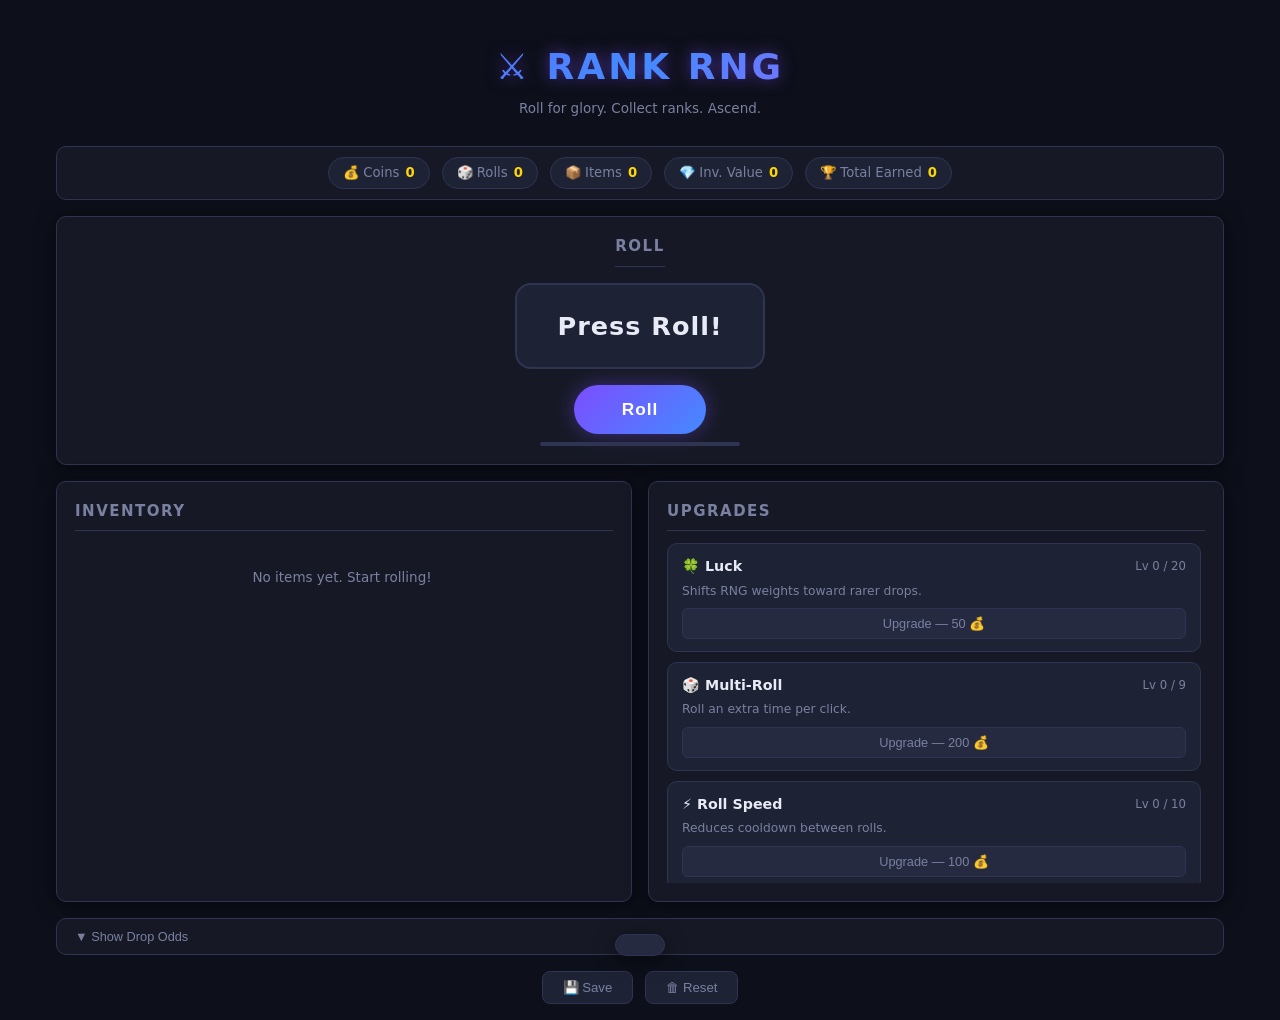
==== index.html @ 167c698a "Implement complete RNG incremental game (JavaScript + HTML/CSS) Agent-Logs-Url: https://github.com/l" ====
<!DOCTYPE html>
<html lang="en">
<head>
  <meta charset="UTF-8" />
  <meta name="viewport" content="width=device-width, initial-scale=1.0" />
  <title>Rank RNG — Incremental</title>
  <link rel="stylesheet" href="css/style.css" />
</head>
<body>
  <div class="wrapper">

    <!-- ── Header ──────────────────────────────────────────── -->
    <header>
      <h1>⚔ Rank RNG</h1>
      <p class="subtitle">Roll for glory. Collect ranks. Ascend.</p>
    </header>

    <!-- ── Stats bar ─────────────────────────────────────────── -->
    <div class="stats-bar">
      <div class="stat-chip">
        <span class="stat-label">💰 Coins</span>
        <span class="stat-value" id="currency">0</span>
      </div>
      <div class="stat-chip">
        <span class="stat-label">🎲 Rolls</span>
        <span class="stat-value" id="stats-rolls">0</span>
      </div>
      <div class="stat-chip">
        <span class="stat-label">📦 Items</span>
        <span class="stat-value" id="total-items">0</span>
      </div>
      <div class="stat-chip">
        <span class="stat-label">💎 Inv. Value</span>
        <span class="stat-value" id="total-value">0</span>
      </div>
      <div class="stat-chip">
        <span class="stat-label">🏆 Total Earned</span>
        <span class="stat-value" id="stats-earned">0</span>
      </div>
    </div>

    <!-- ── Main grid ──────────────────────────────────────────── -->
    <div class="main-grid">

      <!-- Roll panel (full width) -->
      <section class="panel roll-panel" aria-label="Roll">
        <h2>Roll</h2>

        <div id="roll-result-card" class="roll-result-card">
          <div id="roll-result-name">Press Roll!</div>
        </div>

        <div class="roll-btn-wrap">
          <button id="roll-btn" aria-label="Roll for a rank">
            <span id="roll-btn-label">Roll</span>
          </button>
          <div class="cooldown-track">
            <div id="cooldown-bar"></div>
          </div>
          <button id="auto-roll-toggle" aria-label="Toggle auto-roll">
            ▶ Start Auto-Roll
          </button>
        </div>
      </section>

      <!-- Inventory panel -->
      <section class="panel inventory-panel" aria-label="Inventory">
        <h2>Inventory</h2>
        <div id="inventory-list">
          <p class="empty-msg">No items yet. Start rolling!</p>
        </div>
      </section>

      <!-- Upgrade panel -->
      <section class="panel upgrade-panel" aria-label="Upgrades">
        <h2>Upgrades</h2>
        <div id="upgrade-list"></div>
      </section>

      <!-- Odds section (collapsible) -->
      <div class="odds-section-wrap">
        <button class="odds-toggle-btn" id="odds-toggle">▼ Show Drop Odds</button>
        <div id="odds-section">
          <table id="odds-table" aria-label="Drop chance table">
            <tbody></tbody>
          </table>
        </div>
      </div>

      <!-- Footer controls -->
      <div class="footer-controls">
        <button class="ctrl-btn" id="save-btn">💾 Save</button>
        <button class="ctrl-btn danger" id="reset-btn">🗑 Reset</button>
      </div>

    </div><!-- /.main-grid -->

  </div><!-- /.wrapper -->

  <!-- Toast notification -->
  <div id="toast" role="status" aria-live="polite"></div>

  <!-- ── Scripts (load order matters) ──────────────────────── -->
  <script src="js/rng.js"></script>
  <script src="js/player.js"></script>
  <script src="js/inventory.js"></script>
  <script src="js/ui.js"></script>
  <script src="js/game.js"></script>
</body>
</html>
---- css/style.css ----
/* ============================================================
   style.css — Rank RNG Incremental Game
   Dark theme with rank-coloured accents
   ============================================================ */

/* ---- Reset & Variables ---- */
*, *::before, *::after {
  box-sizing: border-box;
  margin: 0;
  padding: 0;
}

:root {
  --bg-deep:    #0d0f1a;
  --bg-panel:   #161925;
  --bg-card:    #1e2235;
  --bg-card2:   #252a40;
  --border:     #2e3452;
  --text-main:  #e8eaf6;
  --text-muted: #7a80a0;
  --accent:     #7c4dff;
  --accent2:    #448aff;
  --gold:       #ffd700;
  --green:      #69f0ae;
  --red:        #ff5252;
  --radius:     10px;
  --shadow:     0 4px 20px rgba(0,0,0,0.5);
}

html, body {
  min-height: 100vh;
  background: var(--bg-deep);
  color: var(--text-main);
  font-family: 'Segoe UI', system-ui, sans-serif;
  font-size: 15px;
  line-height: 1.5;
}

/* ---- Layout ---- */
.wrapper {
  max-width: 1200px;
  margin: 0 auto;
  padding: 16px;
  display: grid;
  grid-template-rows: auto 1fr;
  gap: 16px;
  min-height: 100vh;
}

header {
  text-align: center;
  padding: 24px 16px 12px;
}

header h1 {
  font-size: 2.4rem;
  font-weight: 900;
  letter-spacing: 3px;
  text-transform: uppercase;
  background: linear-gradient(135deg, #7c4dff, #448aff, #e040fb);
  -webkit-background-clip: text;
  -webkit-text-fill-color: transparent;
  background-clip: text;
  filter: drop-shadow(0 0 8px #7c4dff88);
}

header p.subtitle {
  color: var(--text-muted);
  font-size: 0.9rem;
  margin-top: 4px;
}

/* ---- Stats bar ---- */
.stats-bar {
  display: flex;
  flex-wrap: wrap;
  gap: 12px;
  justify-content: center;
  padding: 10px 16px;
  background: var(--bg-panel);
  border: 1px solid var(--border);
  border-radius: var(--radius);
}

.stat-chip {
  display: flex;
  align-items: center;
  gap: 6px;
  background: var(--bg-card);
  border: 1px solid var(--border);
  border-radius: 20px;
  padding: 5px 14px;
  font-size: 0.88rem;
}

.stat-chip .stat-label { color: var(--text-muted); }
.stat-chip .stat-value { font-weight: 700; color: var(--gold); }

/* ---- Main content grid ---- */
.main-grid {
  display: grid;
  grid-template-columns: 1fr 1fr;
  grid-template-rows: auto 1fr;
  gap: 16px;
}

@media (max-width: 750px) {
  .main-grid {
    grid-template-columns: 1fr;
  }
}

/* ---- Panel base ---- */
.panel {
  background: var(--bg-panel);
  border: 1px solid var(--border);
  border-radius: var(--radius);
  padding: 18px;
  box-shadow: var(--shadow);
  display: flex;
  flex-direction: column;
  gap: 12px;
}

.panel h2 {
  font-size: 1rem;
  font-weight: 700;
  text-transform: uppercase;
  letter-spacing: 1.5px;
  color: var(--text-muted);
  border-bottom: 1px solid var(--border);
  padding-bottom: 8px;
}

/* ---- Roll panel ---- */
.roll-panel {
  grid-column: 1 / -1;
  align-items: center;
  text-align: center;
  gap: 16px;
}

.roll-result-card {
  background: var(--bg-card);
  border: 2px solid var(--border);
  border-radius: 16px;
  padding: 22px 40px;
  position: relative;
  min-width: 220px;
  transition: border-color 0.3s, box-shadow 0.3s;
}

.roll-result-card[data-extra]:not([data-extra=''])::after {
  content: attr(data-extra);
  position: absolute;
  bottom: -10px;
  right: 12px;
  background: var(--bg-card2);
  border: 1px solid var(--border);
  border-radius: 10px;
  font-size: 0.75rem;
  padding: 2px 8px;
  color: var(--text-muted);
}

#roll-result-name {
  font-size: 1.7rem;
  font-weight: 900;
  letter-spacing: 1px;
}

/* Roll animation */
@keyframes rollPop {
  0%   { transform: scale(0.85); opacity: 0.4; }
  60%  { transform: scale(1.08); opacity: 1; }
  100% { transform: scale(1); opacity: 1; }
}

.roll-animate {
  animation: rollPop 0.4s cubic-bezier(0.17, 0.67, 0.83, 0.67);
}

/* ---- Roll button ---- */
.roll-btn-wrap {
  display: flex;
  flex-direction: column;
  align-items: center;
  gap: 8px;
  width: 100%;
}

#roll-btn {
  background: linear-gradient(135deg, var(--accent), var(--accent2));
  color: #fff;
  border: none;
  border-radius: 50px;
  padding: 14px 48px;
  font-size: 1.15rem;
  font-weight: 800;
  cursor: pointer;
  letter-spacing: 1px;
  transition: opacity 0.2s, transform 0.1s, box-shadow 0.2s;
  box-shadow: 0 0 20px #7c4dff66;
}

#roll-btn:hover:not(:disabled) {
  transform: translateY(-2px);
  box-shadow: 0 0 32px #7c4dffaa;
}

#roll-btn:active:not(:disabled) {
  transform: scale(0.96);
}

#roll-btn:disabled {
  opacity: 0.45;
  cursor: not-allowed;
}

/* Cooldown bar */
.cooldown-track {
  width: 200px;
  height: 4px;
  background: var(--border);
  border-radius: 2px;
  overflow: hidden;
}

#cooldown-bar {
  height: 100%;
  width: 0;
  background: linear-gradient(90deg, var(--accent), var(--accent2));
  border-radius: 2px;
}

/* Auto-roll toggle */
#auto-roll-toggle {
  display: none; /* shown when autoRoll unlocked */
  align-items: center;
  gap: 6px;
  background: var(--bg-card2);
  border: 1px solid var(--accent);
  color: var(--accent);
  border-radius: 20px;
  padding: 6px 18px;
  font-size: 0.88rem;
  cursor: pointer;
  transition: background 0.2s, color 0.2s;
}

#auto-roll-toggle.active {
  background: var(--accent);
  color: #fff;
}

/* ---- Inventory panel ---- */
.inventory-panel {
  overflow: hidden;
}

.inventory-panel .inv-summary {
  display: flex;
  gap: 12px;
  font-size: 0.85rem;
  color: var(--text-muted);
}

.inventory-panel .inv-summary strong { color: var(--text-main); }

#inventory-list {
  overflow-y: auto;
  max-height: 340px;
  display: flex;
  flex-direction: column;
  gap: 6px;
  padding-right: 4px;
}

#inventory-list::-webkit-scrollbar { width: 5px; }
#inventory-list::-webkit-scrollbar-track { background: transparent; }
#inventory-list::-webkit-scrollbar-thumb { background: var(--border); border-radius: 3px; }

.inv-row {
  display: flex;
  align-items: center;
  gap: 10px;
  background: var(--bg-card);
  border-radius: 8px;
  padding: 8px 12px;
  transition: background 0.2s;
}

.inv-row:hover { background: var(--bg-card2); }

.inv-icon { font-size: 1.1rem; }
.inv-name { flex: 1; font-weight: 700; font-size: 0.9rem; }
.inv-qty  { color: var(--text-muted); font-size: 0.85rem; min-width: 52px; text-align: right; }
.inv-val  { color: var(--gold); font-size: 0.85rem; min-width: 80px; text-align: right; }

.sell-btn {
  background: transparent;
  border: 1px solid var(--border);
  color: var(--text-muted);
  border-radius: 6px;
  padding: 3px 10px;
  font-size: 0.78rem;
  cursor: pointer;
  transition: border-color 0.2s, color 0.2s;
  white-space: nowrap;
}

.sell-btn:hover {
  border-color: var(--red);
  color: var(--red);
}

.empty-msg {
  color: var(--text-muted);
  text-align: center;
  padding: 24px 0;
  font-size: 0.9rem;
}

/* ---- Upgrade panel ---- */
.upgrade-panel {
  overflow: hidden;
}

#upgrade-list {
  display: flex;
  flex-direction: column;
  gap: 10px;
  overflow-y: auto;
  max-height: 340px;
  padding-right: 4px;
}

#upgrade-list::-webkit-scrollbar { width: 5px; }
#upgrade-list::-webkit-scrollbar-track { background: transparent; }
#upgrade-list::-webkit-scrollbar-thumb { background: var(--border); border-radius: 3px; }

.upgrade-card {
  background: var(--bg-card);
  border: 1px solid var(--border);
  border-radius: 10px;
  padding: 12px 14px;
  transition: border-color 0.2s;
}

.upgrade-card:hover { border-color: var(--accent); }

.upgrade-card.maxed {
  opacity: 0.55;
  border-color: var(--gold);
}

.upgrade-header {
  display: flex;
  justify-content: space-between;
  align-items: center;
  margin-bottom: 4px;
}

.upgrade-label {
  font-weight: 700;
  font-size: 0.95rem;
}

.upgrade-level {
  font-size: 0.78rem;
  color: var(--text-muted);
}

.upgrade-desc {
  color: var(--text-muted);
  font-size: 0.82rem;
  margin-bottom: 8px;
}

.upgrade-btn {
  width: 100%;
  background: var(--bg-card2);
  border: 1px solid var(--border);
  color: var(--text-muted);
  border-radius: 6px;
  padding: 7px 12px;
  font-size: 0.85rem;
  cursor: pointer;
  transition: background 0.2s, color 0.2s, border-color 0.2s;
}

.upgrade-btn.affordable {
  background: linear-gradient(135deg, #1a2a1a, #1e351e);
  border-color: var(--green);
  color: var(--green);
  font-weight: 700;
}

.upgrade-btn.affordable:hover {
  background: linear-gradient(135deg, #1e3a1e, #2a4a2a);
}

.upgrade-btn:disabled {
  cursor: not-allowed;
}

/* ---- Odds section ---- */
.odds-section-wrap {
  grid-column: 1 / -1;
  background: var(--bg-panel);
  border: 1px solid var(--border);
  border-radius: var(--radius);
  overflow: hidden;
}

.odds-toggle-btn {
  width: 100%;
  background: transparent;
  border: none;
  color: var(--text-muted);
  font-size: 0.85rem;
  padding: 10px 18px;
  cursor: pointer;
  text-align: left;
  transition: color 0.2s;
}

.odds-toggle-btn:hover { color: var(--text-main); }

#odds-section {
  display: none;
  padding: 0 18px 16px;
}

#odds-section.open { display: block; }

#odds-table {
  width: 100%;
  border-collapse: collapse;
  font-size: 0.85rem;
}

#odds-table td {
  padding: 5px 10px;
  border-bottom: 1px solid var(--border);
  color: var(--text-muted);
}

#odds-table td:first-child { color: var(--text-main); }
#odds-table td:last-child   { color: var(--gold); text-align: right; }

/* ---- Footer controls ---- */
.footer-controls {
  grid-column: 1 / -1;
  display: flex;
  justify-content: center;
  gap: 12px;
  flex-wrap: wrap;
}

.ctrl-btn {
  background: var(--bg-card);
  border: 1px solid var(--border);
  color: var(--text-muted);
  border-radius: 8px;
  padding: 8px 20px;
  font-size: 0.88rem;
  cursor: pointer;
  transition: border-color 0.2s, color 0.2s;
}

.ctrl-btn:hover { border-color: var(--accent2); color: var(--accent2); }
.ctrl-btn.danger:hover { border-color: var(--red); color: var(--red); }

/* ---- Toast ---- */
#toast {
  position: fixed;
  bottom: 24px;
  left: 50%;
  transform: translateX(-50%) translateY(80px);
  background: var(--bg-card2);
  border: 1px solid var(--border);
  color: var(--text-main);
  padding: 10px 24px;
  border-radius: 24px;
  font-size: 0.9rem;
  box-shadow: var(--shadow);
  transition: transform 0.3s ease;
  pointer-events: none;
  z-index: 1000;
}

#toast.visible {
  transform: translateX(-50%) translateY(0);
}
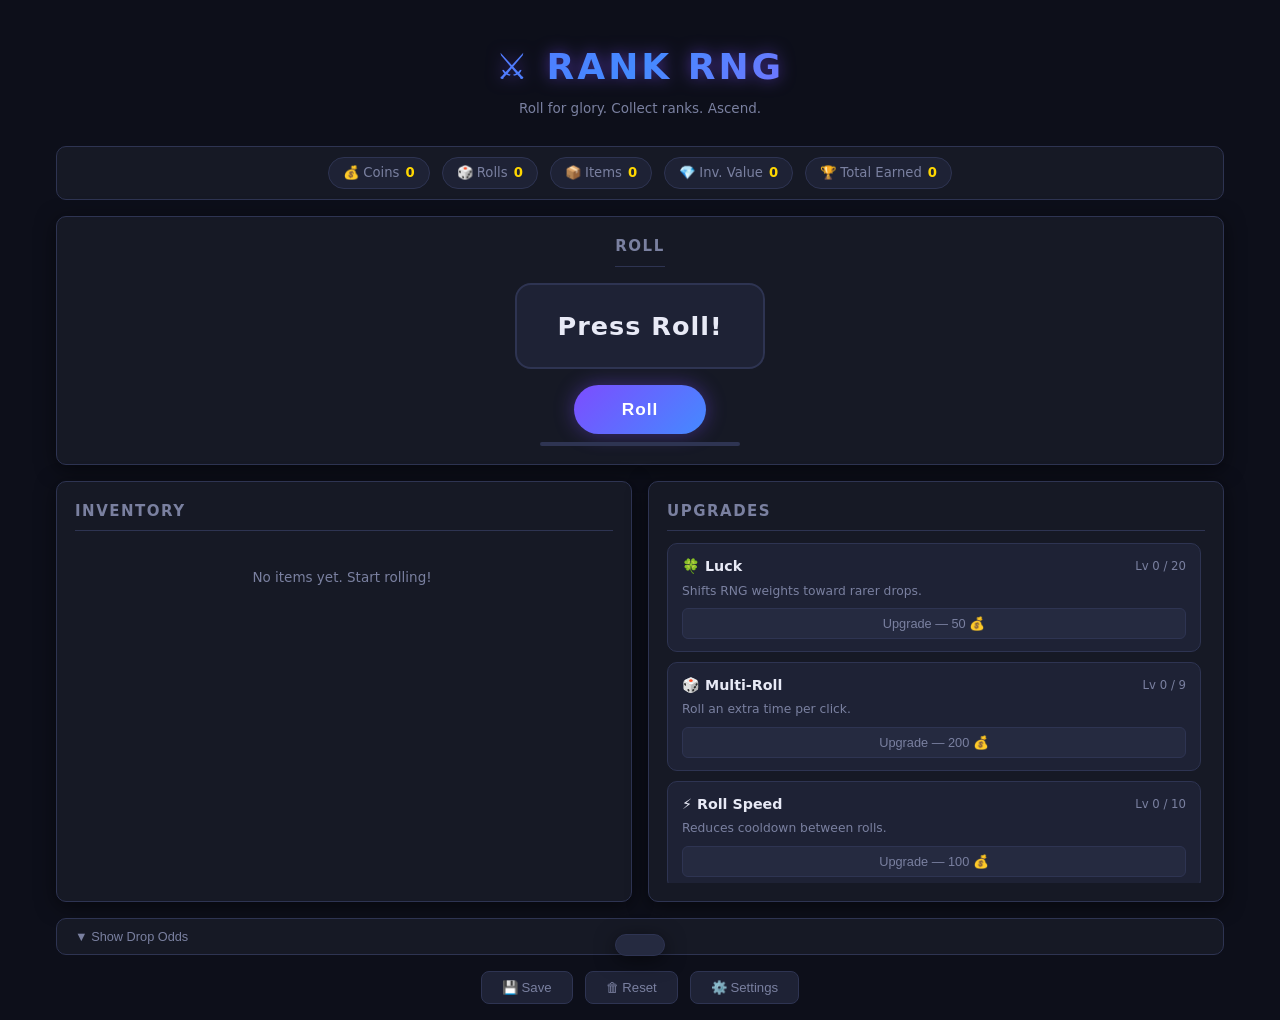
==== commit f671608b: "Add full-screen cutscene system and settings panel for rare ranks Agent-Logs-Url: https://github.com" ====
--- a/index.html
+++ b/index.html
@@ -46,8 +46,10 @@
       <section class="panel roll-panel" aria-label="Roll">
         <h2>Roll</h2>
 
-        <div id="roll-result-card" class="roll-result-card">
-          <div id="roll-result-name">Press Roll!</div>
+        <div id="roll-result-container" class="roll-result-container">
+          <div class="roll-result-card">
+            <div class="roll-result-name">Press Roll!</div>
+          </div>
         </div>
 
         <div class="roll-btn-wrap">
@@ -91,6 +93,7 @@
       <div class="footer-controls">
         <button class="ctrl-btn" id="save-btn">💾 Save</button>
         <button class="ctrl-btn danger" id="reset-btn">🗑 Reset</button>
+        <button class="ctrl-btn" id="settings-btn">⚙️ Settings</button>
       </div>
 
     </div><!-- /.main-grid -->
@@ -100,11 +103,62 @@
   <!-- Toast notification -->
   <div id="toast" role="status" aria-live="polite"></div>
 
+  <!-- ── Developer Mode Panel (hidden until correct passcode entered) ── -->
+  <div id="dev-panel" class="dev-panel" style="display:none;" role="complementary" aria-label="Developer Panel">
+    <div class="dev-panel-header">
+      <span>🛠 Dev Mode</span>
+      <button id="dev-close-btn" aria-label="Close developer panel">✕</button>
+    </div>
+    <div class="dev-panel-body">
+
+      <!-- Luck multiplier slider -->
+      <div class="dev-control">
+        <label for="dev-luck-mult">Luck Multiplier: <span id="dev-luck-mult-val">1x</span></label>
+        <input type="range" id="dev-luck-mult" min="0" max="100" step="0.5" value="1" aria-label="Luck multiplier">
+      </div>
+
+      <!-- Set player coins -->
+      <div class="dev-control">
+        <label for="dev-money-input">Set Coins</label>
+        <div class="dev-row">
+          <input type="number" id="dev-money-input" min="0" step="1" value="0" placeholder="Amount" aria-label="Set coins amount">
+          <button id="dev-money-btn">Set</button>
+        </div>
+      </div>
+
+      <!-- Force specific rank roll -->
+      <div class="dev-control">
+        <label for="dev-force-rank">Force Rank</label>
+        <div class="dev-row">
+          <select id="dev-force-rank" aria-label="Force rank dropdown">
+            <option value="">— Normal Roll —</option>
+          </select>
+          <button id="dev-force-roll-btn">Roll</button>
+        </div>
+      </div>
+
+      <!-- Trigger multi-roll manually -->
+      <div class="dev-control">
+        <button id="dev-multi-roll-btn">🎲 Trigger Multi-Roll</button>
+      </div>
+
+      <!-- Guaranteed rare+ toggle -->
+      <div class="dev-control dev-toggle">
+        <label for="dev-guaranteed-rare">Guaranteed Rare+</label>
+        <input type="checkbox" id="dev-guaranteed-rare" aria-label="Toggle guaranteed rare rolls">
+      </div>
+
+    </div>
+  </div>
+
   <!-- ── Scripts (load order matters) ──────────────────────── -->
   <script src="js/rng.js"></script>
   <script src="js/player.js"></script>
   <script src="js/inventory.js"></script>
   <script src="js/ui.js"></script>
+  <script src="js/settings.js"></script>
+  <script src="js/cutscene.js"></script>
   <script src="js/game.js"></script>
+  <script src="js/devmode.js"></script>
 </body>
 </html>
--- a/css/style.css
+++ b/css/style.css
@@ -140,6 +140,14 @@
   gap: 16px;
 }
 
+.roll-result-container {
+  display: flex;
+  flex-wrap: wrap;
+  gap: 12px;
+  justify-content: center;
+  align-items: flex-start;
+}
+
 .roll-result-card {
   background: var(--bg-card);
   border: 2px solid var(--border);
@@ -150,20 +158,7 @@
   transition: border-color 0.3s, box-shadow 0.3s;
 }
 
-.roll-result-card[data-extra]:not([data-extra=''])::after {
-  content: attr(data-extra);
-  position: absolute;
-  bottom: -10px;
-  right: 12px;
-  background: var(--bg-card2);
-  border: 1px solid var(--border);
-  border-radius: 10px;
-  font-size: 0.75rem;
-  padding: 2px 8px;
-  color: var(--text-muted);
-}
-
-#roll-result-name {
+.roll-result-name {
   font-size: 1.7rem;
   font-weight: 900;
   letter-spacing: 1px;
@@ -493,3 +488,914 @@
 #toast.visible {
   transform: translateX(-50%) translateY(0);
 }
+
+/* ================================================================
+   Special rank colour effects
+   Applied as CSS classes when a rank's `color` field is a keyword
+   (gradient | rainbow | blackhole | glitch) rather than a hex code.
+   ================================================================ */
+
+/* ---- Gradient — animated multi-stop gradient text ---- */
+@keyframes gradientFlow {
+  0%   { background-position: 0%   50%; }
+  50%  { background-position: 100% 50%; }
+  100% { background-position: 0%   50%; }
+}
+
+.fx-gradient {
+  background: linear-gradient(270deg, #ff00cc, #ff6600, #ffcc00, #00ff88, #00ccff, #ff00cc);
+  background-size: 400% 400%;
+  -webkit-background-clip: text;
+  background-clip: text;
+  -webkit-text-fill-color: transparent;
+  animation: gradientFlow 3s ease infinite;
+}
+
+/* ---- Rainbow — cycling hue through the spectrum ---- */
+@keyframes rainbowHue {
+  0%   { color: #ff0000; }
+  17%  { color: #ff8800; }
+  33%  { color: #eeee00; }
+  50%  { color: #00cc00; }
+  67%  { color: #0088ff; }
+  83%  { color: #8800ff; }
+  100% { color: #ff0000; }
+}
+
+.fx-rainbow {
+  animation: rainbowHue 1.5s linear infinite;
+}
+
+/* ---- Blackhole — dark pulsing effect ---- */
+@keyframes blackholePulse {
+  0%   { color: #666; text-shadow: 0 0 6px #fff4; }
+  50%  { color: #ddd; text-shadow: 0 0 18px #fffa, 0 0 32px #fff6; }
+  100% { color: #666; text-shadow: 0 0 6px #fff4; }
+}
+
+.fx-blackhole {
+  animation: blackholePulse 2s ease-in-out infinite;
+}
+
+/* ---- Glitch — flicker / chromatic-aberration animation ---- */
+@keyframes glitchFlicker {
+  0%   { color: #ff0044; transform: none; }
+  10%  { color: #00ffff; transform: translate(-2px,  1px) skewX(-8deg); }
+  20%  { color: #ff0044; transform: none; }
+  35%  { color: #ffff00; transform: translate( 2px, -1px); }
+  50%  { color: #ff0044; transform: none; }
+  65%  { color: #00ffff; transform: translate(-1px,  2px) skewX(5deg); }
+  80%  { color: #ff0044; transform: none; }
+  100% { color: #ff0044; transform: none; }
+}
+
+.fx-glitch {
+  animation: glitchFlicker 0.7s steps(1) infinite;
+}
+
+/* ---- Roll-result card border/glow variants for special colours ---- */
+
+/* gradient card */
+.fx-card-gradient {
+  border-color: #ff6600 !important;
+  box-shadow: 0 0 20px #ff6600aa, 0 0 40px #9900ff88 !important;
+}
+
+/* rainbow card — cycling border */
+@keyframes rainbowBorderCycle {
+  0%   { border-color: #ff0000; box-shadow: 0 0 18px #ff000088; }
+  17%  { border-color: #ff8800; box-shadow: 0 0 18px #ff880088; }
+  33%  { border-color: #eeee00; box-shadow: 0 0 18px #eeee0088; }
+  50%  { border-color: #00cc00; box-shadow: 0 0 18px #00cc0088; }
+  67%  { border-color: #0088ff; box-shadow: 0 0 18px #0088ff88; }
+  83%  { border-color: #8800ff; box-shadow: 0 0 18px #8800ff88; }
+  100% { border-color: #ff0000; box-shadow: 0 0 18px #ff000088; }
+}
+
+.fx-card-rainbow {
+  animation: rainbowBorderCycle 1.5s linear infinite;
+}
+
+/* blackhole card */
+@keyframes blackholeCard {
+  0%   { box-shadow: 0 0 10px #000, 0 0 20px #111; }
+  50%  { box-shadow: 0 0 30px #333, 0 0 60px #222; }
+  100% { box-shadow: 0 0 10px #000, 0 0 20px #111; }
+}
+
+.fx-card-blackhole {
+  border-color: #333 !important;
+  animation: blackholeCard 2s ease-in-out infinite;
+}
+
+/* glitch card */
+@keyframes glitchCardFlicker {
+  0%   { border-color: #ff0044; box-shadow:  0 0 18px #ff004488; }
+  25%  { border-color: #00ffff; box-shadow:  4px 0 0 #ff004488, -4px 0 0 #00ffff88; }
+  50%  { border-color: #ff0044; box-shadow:  0 0 18px #ff004488; }
+  75%  { border-color: #ffff00; box-shadow: -2px 0 0 #ffff0088,   2px 0 0 #ff004488; }
+  100% { border-color: #ff0044; box-shadow:  0 0 18px #ff004488; }
+}
+
+.fx-card-glitch {
+  animation: glitchCardFlicker 0.6s steps(1) infinite;
+}
+
+/* ---- Ultra-rare glow — extra brightness pulse for rarityLevel >= 10 ---- */
+@keyframes ultraRareGlow {
+  0%   { filter: brightness(1); }
+  50%  { filter: brightness(1.18) drop-shadow(0 0 14px var(--rank-color, #fff)); }
+  100% { filter: brightness(1); }
+}
+
+.fx-card-ultra-rare {
+  animation: ultraRareGlow 2s ease-in-out infinite;
+}
+
+/* ================================================================
+   Rarity-Based Animation System — Levels 1–10
+   Keyframes are applied via inline styles in ui.js so they don't
+   conflict with the existing fx-card-* class animations.
+   ================================================================ */
+
+/* ---- Build-up pulse (card pulses with ??? before reveal, levels 6–10) ---- */
+@keyframes buildUpPulse {
+  0%   { transform: scale(1.00); filter: brightness(0.85); }
+  50%  { transform: scale(1.06); filter: brightness(1.6) drop-shadow(0 0 24px var(--rank-color, #fff)); }
+  100% { transform: scale(1.00); filter: brightness(0.85); }
+}
+
+/* ---- Level entrance animations ---- */
+
+/* Level 1 — Immortal (~0.5 s): soft fade */
+@keyframes enterLevel1 {
+  0%   { opacity: 0; transform: scale(0.92); }
+  100% { opacity: 1; transform: scale(1.00); }
+}
+
+/* Level 2 — Eternal (~0.7 s): fade + glow rise */
+@keyframes enterLevel2 {
+  0%   { opacity: 0; transform: scale(0.88);              filter: brightness(0.4); }
+  65%  { opacity: 1; transform: scale(1.06);              filter: brightness(1.4); }
+  100% { opacity: 1; transform: scale(1.00);              filter: brightness(1.0); }
+}
+
+/* Level 3 — Celestial (~1.0 s): pop + glow */
+@keyframes enterLevel3 {
+  0%   { opacity: 0; transform: scale(0.80) translateY( 8px); filter: brightness(0.3); }
+  50%  { opacity: 1; transform: scale(1.10) translateY(-3px); filter: brightness(1.7); }
+  75%  { opacity: 1; transform: scale(0.97);                  filter: brightness(1.1); }
+  100% { opacity: 1; transform: scale(1.00);                  filter: brightness(1.0); }
+}
+
+/* Level 4 — Transcendent (~1.3 s): dramatic burst */
+@keyframes enterLevel4 {
+  0%   { opacity: 0;   transform: scale(0.72) translateY(14px); filter: brightness(0.2) blur(3px); }
+  35%  { opacity: 0.8; transform: scale(1.15) translateY(-5px); filter: brightness(2.2) blur(0);   }
+  60%  { opacity: 1;   transform: scale(0.96);                  filter: brightness(1.2);            }
+  80%  {               transform: scale(1.04); }
+  100% { opacity: 1;   transform: scale(1.00); filter: brightness(1.0); }
+}
+
+/* Level 5 — Ruler (~1.6 s): strong burst + multi-bounce */
+@keyframes enterLevel5 {
+  0%   { opacity: 0;   transform: scale(0.65) translateY(20px); filter: brightness(0.1) blur(6px); }
+  25%  { opacity: 0.7; transform: scale(1.22) translateY(-8px); filter: brightness(2.8) blur(0);   }
+  50%  { opacity: 1;   transform: scale(0.93);                  filter: brightness(1.3);            }
+  65%  {               transform: scale(1.07); }
+  80%  {               transform: scale(0.98); }
+  100% { opacity: 1;   transform: scale(1.00); filter: brightness(1.0); }
+}
+
+/* Level 6 — Overlord (~2.0 s): intense flash reveal */
+@keyframes enterLevel6 {
+  0%   { opacity: 0;   transform: scale(0.55);  filter: brightness(0)   blur(10px); }
+  20%  { opacity: 0.9; transform: scale(1.28);  filter: brightness(3.5) blur(0);    }
+  45%  { opacity: 1;   transform: scale(0.91);  filter: brightness(1.5);            }
+  65%  {               transform: scale(1.09);  filter: brightness(1.1);            }
+  82%  {               transform: scale(0.97); }
+  100% { opacity: 1;   transform: scale(1.00);  filter: brightness(1.0); }
+}
+
+/* Level 7 — Cosmic (~2.4 s): sweeping glow entrance */
+@keyframes enterLevel7 {
+  0%   { opacity: 0;   transform: scale(0.45) rotate(-3deg); filter: brightness(0)   blur(14px); }
+  15%  { opacity: 0.6; transform: scale(1.32) rotate( 2deg); filter: brightness(4.5) blur(0);    }
+  35%  { opacity: 1;   transform: scale(0.88) rotate( 0deg); filter: brightness(1.8);            }
+  55%  {               transform: scale(1.12);               filter: brightness(1.2);            }
+  70%  {               transform: scale(0.96); }
+  85%  {               transform: scale(1.04); }
+  100% { opacity: 1;   transform: scale(1.00); filter: brightness(1.0); }
+}
+
+/* Level 8 — Infinity (~2.8 s): explosive entrance */
+@keyframes enterLevel8 {
+  0%   { opacity: 0; transform: scale(0.28) rotate(-6deg); filter: brightness(0)   blur(22px) saturate(0);   }
+  12%  { opacity: 1; transform: scale(1.42) rotate( 3deg); filter: brightness(5.5) blur(0)    saturate(2.5); }
+  30%  { opacity: 1; transform: scale(0.86) rotate( 0deg); filter: brightness(2.0)            saturate(1.6); }
+  50%  {             transform: scale(1.14);               filter: brightness(1.3)            saturate(1.2); }
+  68%  {             transform: scale(0.95);               filter: brightness(1.1);                          }
+  83%  {             transform: scale(1.05); }
+  100% { opacity: 1; transform: scale(1.00); filter: brightness(1.0); }
+}
+
+/* Level 9 — Singularity (~3.2 s): implosion-explosion */
+@keyframes enterLevel9 {
+  0%   { opacity: 0; transform: scale(2.20) rotate(12deg);  filter: brightness(0)   blur(30px) saturate(0);   }
+  8%   { opacity: 0; transform: scale(0.08) rotate(-5deg);  filter: brightness(0);                            }
+  18%  { opacity: 1; transform: scale(1.55) rotate( 3deg);  filter: brightness(7.0)            saturate(3.5); }
+  35%  { opacity: 1; transform: scale(0.83) rotate( 0deg);  filter: brightness(2.2)            saturate(1.9); }
+  55%  {             transform: scale(1.17);                filter: brightness(1.4)            saturate(1.3); }
+  70%  {             transform: scale(0.94);                filter: brightness(1.15);                         }
+  84%  {             transform: scale(1.06); }
+  100% { opacity: 1; transform: scale(1.00); filter: brightness(1.0); }
+}
+
+/* Level 10 — Reality Breaker (~3.6 s): maximum impact */
+@keyframes enterLevel10 {
+  0%   { opacity: 0; transform: scale(3.00) rotate( 16deg); filter: brightness(0)   blur(44px) saturate(0) hue-rotate(  0deg); }
+  5%   { opacity: 0; transform: scale(0.04);                filter: brightness(0);                                              }
+  15%  { opacity: 1; transform: scale(1.65) rotate(-4deg);  filter: brightness(9.0)            saturate(4.0) hue-rotate( 90deg); }
+  28%  { opacity: 1; transform: scale(0.78) rotate( 1deg);  filter: brightness(3.0)            saturate(2.2) hue-rotate(180deg); }
+  42%  {             transform: scale(1.20) rotate( 0deg);  filter: brightness(2.0)            saturate(1.6) hue-rotate(270deg); }
+  58%  {             transform: scale(0.91);                filter: brightness(1.3)            saturate(1.2) hue-rotate(360deg); }
+  72%  {             transform: scale(1.08);                filter: brightness(1.15);                                            }
+  86%  {             transform: scale(0.97); }
+  100% { opacity: 1; transform: scale(1.00); filter: brightness(1.0); }
+}
+
+/* ---- Screen shake applied to .wrapper for levels 8–10 ---- */
+@keyframes screenShake8 {
+  0%,100% { transform: translate(0,    0); }
+  15%     { transform: translate(-3px,-2px); }
+  30%     { transform: translate( 4px, 2px); }
+  45%     { transform: translate(-4px, 2px); }
+  60%     { transform: translate( 3px,-2px); }
+  75%     { transform: translate(-2px, 3px); }
+  90%     { transform: translate( 2px,-1px); }
+}
+
+@keyframes screenShake9 {
+  0%,100% { transform: translate(0,     0)    rotate( 0.0deg); }
+  10%     { transform: translate(-5px, -3px)  rotate(-0.3deg); }
+  20%     { transform: translate( 6px,  3px)  rotate( 0.3deg); }
+  30%     { transform: translate(-7px,  4px)  rotate(-0.3deg); }
+  40%     { transform: translate( 7px, -4px)  rotate( 0.3deg); }
+  55%     { transform: translate(-5px,  3px); }
+  65%     { transform: translate( 5px, -3px); }
+  75%     { transform: translate(-3px,  5px); }
+  85%     { transform: translate( 3px, -5px); }
+  93%     { transform: translate(-1px,  2px); }
+}
+
+@keyframes screenShake10 {
+  0%,100% { transform: translate(0,      0)    rotate( 0.0deg); }
+  8%      { transform: translate( -8px, -4px)  rotate(-0.5deg); }
+  16%     { transform: translate(  9px,  5px)  rotate( 0.5deg); }
+  24%     { transform: translate(-10px,  5px)  rotate(-0.4deg); }
+  32%     { transform: translate( 10px, -5px)  rotate( 0.4deg); }
+  40%     { transform: translate( -8px,  4px)  rotate(-0.3deg); }
+  48%     { transform: translate(  8px, -4px)  rotate( 0.3deg); }
+  56%     { transform: translate( -5px,  6px); }
+  64%     { transform: translate(  5px, -6px); }
+  72%     { transform: translate( -3px,  4px); }
+  80%     { transform: translate(  3px, -4px); }
+  90%     { transform: translate( -1px,  2px); }
+}
+
+/* Durations below must match SCREEN_SHAKE_DURATION_MS in ui.js */
+.screen-shake-8  { animation: screenShake8  0.5s ease-in-out; }
+.screen-shake-9  { animation: screenShake9  0.7s ease-in-out; }
+.screen-shake-10 { animation: screenShake10 0.9s ease-in-out; }
+
+/* ---- Background flash overlay for top-5 ranks ---- */
+#rare-flash-overlay {
+  position: fixed;
+  inset: 0;
+  pointer-events: none;
+  z-index: 998;
+  opacity: 0;
+}
+
+@keyframes bgFlash {
+  0%   { opacity: 0; }
+  10%  { opacity: var(--flash-max, 0.15); }
+  100% { opacity: 0; }
+}
+
+#rare-flash-overlay.flash-active {
+  animation: bgFlash 1.2s ease-out forwards;
+}
+
+/* ---- Rank particles (sparkles / energy) for levels 5–10 ---- */
+.rank-particle {
+  position: absolute;
+  top: 50%;
+  left: 50%;
+  border-radius: 50%;
+  pointer-events: none;
+}
+
+@keyframes particleFly {
+  0%   { transform: translate(-50%, -50%) scale(1); opacity: 1; }
+  100% { transform: translate(calc(-50% + var(--px, 0px)), calc(-50% + var(--py, 0px))) scale(0); opacity: 0; }
+}
+
+/* ============================================================
+   Developer Mode Panel
+   Fixed overlay — only visible when isDevMode is true
+   ============================================================ */
+
+.dev-panel {
+  position: fixed;
+  bottom: 20px;
+  right: 20px;
+  width: 310px;
+  background: var(--bg-panel);
+  border: 1px solid #ff5252;
+  border-radius: var(--radius);
+  box-shadow: 0 0 24px rgba(255, 82, 82, 0.25), var(--shadow);
+  z-index: 1000;
+  font-size: 0.88rem;
+}
+
+.dev-panel-header {
+  display: flex;
+  justify-content: space-between;
+  align-items: center;
+  padding: 10px 14px;
+  background: rgba(255, 82, 82, 0.12);
+  border-bottom: 1px solid #ff5252;
+  border-radius: var(--radius) var(--radius) 0 0;
+  font-weight: 700;
+  color: #ff5252;
+  letter-spacing: 0.5px;
+}
+
+.dev-panel-header button {
+  background: none;
+  border: none;
+  color: var(--text-muted);
+  cursor: pointer;
+  font-size: 1rem;
+  padding: 2px 7px;
+  border-radius: 4px;
+  line-height: 1;
+  transition: color 0.15s, background 0.15s;
+}
+
+.dev-panel-header button:hover {
+  color: var(--text-main);
+  background: rgba(255, 255, 255, 0.08);
+}
+
+.dev-panel-body {
+  padding: 12px 14px;
+  display: flex;
+  flex-direction: column;
+  gap: 12px;
+}
+
+/* Individual control block */
+.dev-control {
+  display: flex;
+  flex-direction: column;
+  gap: 5px;
+}
+
+.dev-control label {
+  font-size: 0.78rem;
+  color: var(--text-muted);
+  text-transform: uppercase;
+  letter-spacing: 0.6px;
+}
+
+/* Inline row: input + button side-by-side */
+.dev-row {
+  display: flex;
+  gap: 7px;
+  align-items: center;
+}
+
+.dev-row input[type="number"],
+.dev-row select {
+  flex: 1;
+  min-width: 0;
+  background: var(--bg-card);
+  border: 1px solid var(--border);
+  border-radius: 6px;
+  color: var(--text-main);
+  padding: 5px 8px;
+  font-size: 0.85rem;
+}
+
+.dev-row select option {
+  background: var(--bg-card);
+}
+
+.dev-control input[type="range"] {
+  width: 100%;
+  accent-color: #ff5252;
+  cursor: pointer;
+}
+
+/* Buttons inside the dev panel */
+.dev-row button,
+.dev-control > button {
+  background: linear-gradient(135deg, #ff5252, #d32f2f);
+  border: none;
+  border-radius: 6px;
+  color: #fff;
+  padding: 5px 12px;
+  cursor: pointer;
+  font-size: 0.83rem;
+  font-weight: 600;
+  white-space: nowrap;
+  transition: opacity 0.15s;
+}
+
+.dev-row button:hover,
+.dev-control > button:hover {
+  opacity: 0.82;
+}
+
+/* Guaranteed-rare toggle row */
+.dev-toggle {
+  flex-direction: row;
+  align-items: center;
+  justify-content: space-between;
+}
+
+.dev-toggle label {
+  font-size: 0.78rem;
+  color: var(--text-muted);
+  text-transform: uppercase;
+  letter-spacing: 0.6px;
+}
+
+.dev-toggle input[type="checkbox"] {
+  width: 18px;
+  height: 18px;
+  accent-color: #ff5252;
+  cursor: pointer;
+}
+
+/* Responsive: move panel to bottom-centre on narrow screens */
+@media (max-width: 750px) {
+  .dev-panel {
+    left: 50%;
+    right: auto;
+    transform: translateX(-50%);
+    width: calc(100% - 32px);
+    max-width: 360px;
+  }
+}
+
+/* ============================================================
+   Settings Panel
+   ============================================================ */
+
+/* Backdrop overlay */
+.settings-overlay {
+  position: fixed;
+  inset: 0;
+  background: rgba(0, 0, 0, 0.65);
+  z-index: 2000;
+  display: flex;
+  align-items: center;
+  justify-content: center;
+  opacity: 0;
+  transition: opacity 0.3s ease;
+}
+
+.settings-overlay.open {
+  opacity: 1;
+}
+
+/* Panel */
+.settings-panel {
+  background: var(--bg-panel);
+  border: 1px solid var(--border);
+  border-radius: var(--radius);
+  box-shadow: 0 8px 40px rgba(0, 0, 0, 0.7);
+  width: 420px;
+  max-width: calc(100vw - 32px);
+  max-height: 85vh;
+  display: flex;
+  flex-direction: column;
+  overflow: hidden;
+  transform: scale(0.92);
+  transition: transform 0.3s ease;
+}
+
+.settings-overlay.open .settings-panel {
+  transform: scale(1);
+}
+
+.settings-header {
+  display: flex;
+  align-items: center;
+  justify-content: space-between;
+  padding: 14px 18px;
+  border-bottom: 1px solid var(--border);
+  background: var(--bg-card);
+}
+
+.settings-title {
+  font-size: 1rem;
+  font-weight: 700;
+  letter-spacing: 0.5px;
+  color: var(--text-main);
+}
+
+.settings-close-btn {
+  background: none;
+  border: none;
+  color: var(--text-muted);
+  cursor: pointer;
+  font-size: 1rem;
+  padding: 2px 8px;
+  border-radius: 4px;
+  line-height: 1;
+  transition: color 0.15s, background 0.15s;
+}
+
+.settings-close-btn:hover {
+  color: var(--text-main);
+  background: rgba(255, 255, 255, 0.08);
+}
+
+.settings-body {
+  padding: 16px;
+  overflow-y: auto;
+  display: flex;
+  flex-direction: column;
+  gap: 20px;
+}
+
+.settings-body::-webkit-scrollbar { width: 5px; }
+.settings-body::-webkit-scrollbar-track { background: transparent; }
+.settings-body::-webkit-scrollbar-thumb { background: var(--border); border-radius: 3px; }
+
+.settings-section {
+  display: flex;
+  flex-direction: column;
+  gap: 10px;
+}
+
+.settings-section-title {
+  font-size: 0.82rem;
+  font-weight: 700;
+  text-transform: uppercase;
+  letter-spacing: 1px;
+  color: var(--text-muted);
+  border-bottom: 1px solid var(--border);
+  padding-bottom: 6px;
+}
+
+.settings-hint {
+  font-size: 0.78rem;
+  color: var(--text-muted);
+}
+
+.settings-row {
+  display: flex;
+  align-items: center;
+  justify-content: space-between;
+  gap: 12px;
+  padding: 4px 0;
+}
+
+.settings-label {
+  font-size: 0.88rem;
+  color: var(--text-main);
+  flex: 1;
+}
+
+.settings-rank-row .settings-label {
+  font-weight: 600;
+}
+
+/* Toggle switch */
+.settings-toggle {
+  position: relative;
+  display: inline-block;
+  flex-shrink: 0;
+  cursor: pointer;
+}
+
+.settings-toggle input {
+  position: absolute;
+  width: 0;
+  height: 0;
+  opacity: 0;
+}
+
+.settings-toggle-track {
+  display: block;
+  width: 42px;
+  height: 24px;
+  background: var(--border);
+  border-radius: 12px;
+  transition: background 0.2s;
+  position: relative;
+}
+
+.settings-toggle input:checked + .settings-toggle-track {
+  background: var(--accent);
+}
+
+.settings-toggle-thumb {
+  position: absolute;
+  top: 3px;
+  left: 3px;
+  width: 18px;
+  height: 18px;
+  background: #ffffff;
+  border-radius: 50%;
+  transition: transform 0.2s;
+  box-shadow: 0 1px 4px rgba(0, 0, 0, 0.3);
+}
+
+.settings-toggle input:checked + .settings-toggle-track .settings-toggle-thumb {
+  transform: translateX(18px);
+}
+
+/* ============================================================
+   Cutscene Overlay
+   ============================================================ */
+
+#cutscene-overlay {
+  position: fixed;
+  inset: 0;
+  z-index: 9999;
+  display: none;
+  align-items: center;
+  justify-content: center;
+  overflow: hidden;
+  background: #000;
+}
+
+/* Full-screen particle canvas */
+#cutscene-canvas {
+  position: absolute;
+  inset: 0;
+  pointer-events: none;
+}
+
+/* Theme background effects layer */
+.cutscene-bg-fx {
+  position: absolute;
+  inset: 0;
+  pointer-events: none;
+  opacity: 0.45;
+}
+
+/* Glitch scanlines */
+.cutscene-scanlines {
+  position: absolute;
+  inset: 0;
+  pointer-events: none;
+  background: repeating-linear-gradient(
+    0deg,
+    rgba(0, 0, 0, 0.25) 0px,
+    rgba(0, 0, 0, 0.25) 1px,
+    transparent 1px,
+    transparent 4px
+  );
+  z-index: 2;
+}
+
+/* Large radial glow orb in the centre */
+.cutscene-glow {
+  position: absolute;
+  inset: -20%;
+  pointer-events: none;
+  border-radius: 50%;
+  transition: opacity 0.4s ease;
+  z-index: 1;
+}
+
+/* Content container */
+.cutscene-content {
+  position: relative;
+  z-index: 10;
+  display: flex;
+  flex-direction: column;
+  align-items: center;
+  justify-content: center;
+  text-align: center;
+  padding: 32px;
+  pointer-events: none;
+}
+
+/* ── Suspense "???" ──────────────────────────────────────── */
+.cutscene-suspense {
+  font-size: clamp(4rem, 14vw, 10rem);
+  font-weight: 900;
+  letter-spacing: 6px;
+  user-select: none;
+}
+
+@keyframes cutsceneSuspensePulse {
+  0%   { transform: scale(1.00); opacity: 0.6; filter: brightness(0.8); }
+  50%  { transform: scale(1.08); opacity: 1.0; filter: brightness(1.8) drop-shadow(0 0 40px currentColor); }
+  100% { transform: scale(1.00); opacity: 0.6; filter: brightness(0.8); }
+}
+
+.cutscene-suspense-pulse {
+  animation: cutsceneSuspensePulse 0.9s ease-in-out infinite;
+}
+
+/* ── Reveal container ────────────────────────────────────── */
+.cutscene-reveal {
+  display: flex;
+  flex-direction: column;
+  align-items: center;
+  gap: 16px;
+  opacity: 0;
+  transform: scale(0.7);
+}
+
+@keyframes cutsceneRevealEnter {
+  0%   { opacity: 0; transform: scale(0.5); filter: brightness(4) blur(4px); }
+  40%  { opacity: 1; transform: scale(1.12); filter: brightness(2) blur(0);  }
+  70%  {             transform: scale(0.96); filter: brightness(1.2);         }
+  85%  {             transform: scale(1.04); }
+  100% { opacity: 1; transform: scale(1.00); filter: brightness(1.0);         }
+}
+
+.cutscene-reveal-enter {
+  animation: cutsceneRevealEnter 0.8s cubic-bezier(0.17, 0.67, 0.83, 0.67) forwards;
+}
+
+.cutscene-emoji {
+  font-size: clamp(3rem, 10vw, 6rem);
+  filter: drop-shadow(0 0 20px currentColor);
+  display: none; /* emoji is included in rank-name text; hidden to avoid duplication */
+}
+
+.cutscene-rank-name {
+  font-size: clamp(2.5rem, 10vw, 6rem);
+  font-weight: 900;
+  letter-spacing: 4px;
+  text-transform: uppercase;
+  user-select: none;
+  line-height: 1.1;
+}
+
+/* ── Subtitle ────────────────────────────────────────────── */
+.cutscene-rank-subtitle {
+  font-size: clamp(0.9rem, 2.5vw, 1.3rem);
+  color: rgba(255, 255, 255, 0.7);
+  font-style: italic;
+  letter-spacing: 1px;
+  opacity: 0;
+  transform: translateY(12px);
+}
+
+@keyframes cutsceneSubtitleEnter {
+  to { opacity: 1; transform: translateY(0); }
+}
+
+.cutscene-subtitle-enter {
+  animation: cutsceneSubtitleEnter 0.6s ease forwards;
+}
+
+/* ── Flash burst on reveal ───────────────────────────────── */
+.cutscene-flash {
+  position: absolute;
+  inset: 0;
+  pointer-events: none;
+  z-index: 20;
+  animation: cutsceneFlashBurst 0.7s ease-out forwards;
+}
+
+@keyframes cutsceneFlashBurst {
+  0%   { opacity: 0.95; }
+  30%  { opacity: 0.7;  }
+  100% { opacity: 0;    }
+}
+
+/* ── Skip button ─────────────────────────────────────────── */
+.cutscene-skip-btn {
+  position: absolute;
+  bottom: 28px;
+  right: 28px;
+  z-index: 30;
+  background: rgba(0, 0, 0, 0.55);
+  border: 1px solid rgba(255, 255, 255, 0.25);
+  color: rgba(255, 255, 255, 0.65);
+  border-radius: 20px;
+  padding: 8px 22px;
+  font-size: 0.82rem;
+  font-weight: 600;
+  letter-spacing: 1px;
+  cursor: pointer;
+  transition: background 0.2s, color 0.2s, border-color 0.2s;
+  text-transform: uppercase;
+}
+
+.cutscene-skip-btn:hover {
+  background: rgba(255, 255, 255, 0.12);
+  border-color: rgba(255, 255, 255, 0.5);
+  color: #ffffff;
+}
+
+/* ── Screen shake for top-3 ranks ───────────────────────── */
+@keyframes cutsceneShake8 {
+  0%,100% { transform: translate(0, 0); }
+  15%     { transform: translate(-6px, -3px); }
+  30%     { transform: translate( 8px,  4px); }
+  45%     { transform: translate(-8px,  4px); }
+  60%     { transform: translate( 6px, -3px); }
+  80%     { transform: translate(-3px,  5px); }
+}
+
+@keyframes cutsceneShake9 {
+  0%,100% { transform: translate(0, 0)      rotate( 0.0deg); }
+  10%     { transform: translate(-10px,-5px) rotate(-0.4deg); }
+  20%     { transform: translate( 12px, 6px) rotate( 0.4deg); }
+  35%     { transform: translate(-14px, 7px) rotate(-0.4deg); }
+  50%     { transform: translate( 14px,-7px) rotate( 0.4deg); }
+  65%     { transform: translate(-10px, 5px); }
+  80%     { transform: translate(  8px,-4px); }
+}
+
+@keyframes cutsceneShake10 {
+  0%,100% { transform: translate(0,    0)     rotate( 0.0deg); }
+  7%      { transform: translate(-16px,-8px)  rotate(-0.6deg); }
+  14%     { transform: translate( 18px,10px)  rotate( 0.6deg); }
+  21%     { transform: translate(-20px,10px)  rotate(-0.5deg); }
+  28%     { transform: translate( 20px,-10px) rotate( 0.5deg); }
+  35%     { transform: translate(-16px, 8px)  rotate(-0.4deg); }
+  42%     { transform: translate( 16px,-8px)  rotate( 0.4deg); }
+  56%     { transform: translate(-10px,12px); }
+  70%     { transform: translate( 10px,-10px); }
+  84%     { transform: translate( -6px, 6px); }
+}
+
+.cutscene-shake-8  { animation: cutsceneShake8  0.6s ease-in-out; }
+.cutscene-shake-9  { animation: cutsceneShake9  0.9s ease-in-out; }
+.cutscene-shake-10 { animation: cutsceneShake10 1.2s ease-in-out; }
+
+/* ── Special background effects ─────────────────────────── */
+
+/* Glitch: chromatic shift stripes */
+@keyframes cutsceneBgGlitch {
+  0%   { background-position: 0   0; filter: hue-rotate(  0deg); }
+  20%  { background-position: -4px 2px; filter: hue-rotate( 40deg); }
+  40%  { background-position:  4px -2px; filter: hue-rotate(-30deg); }
+  60%  { background-position: -2px 4px; filter: hue-rotate( 70deg); }
+  80%  { background-position:  2px -4px; filter: hue-rotate(-60deg); }
+  100% { background-position: 0   0; filter: hue-rotate(  0deg); }
+}
+
+.cutscene-bg-glitch {
+  background: repeating-linear-gradient(
+    90deg,
+    rgba(255, 0, 68, 0.08) 0px,
+    rgba(0, 255, 255, 0.08) 2px,
+    transparent 2px,
+    transparent 20px
+  );
+  animation: cutsceneBgGlitch 0.3s steps(1) infinite;
+}
+
+/* Void/Singularity: pulsing dark rings */
+@keyframes cutsceneBgVoid {
+  0%   { transform: scale(1.0); opacity: 0.4; }
+  50%  { transform: scale(1.3); opacity: 0.2; }
+  100% { transform: scale(1.0); opacity: 0.4; }
+}
+
+.cutscene-bg-void {
+  background: radial-gradient(
+    circle,
+    transparent 0%,
+    rgba(100, 100, 255, 0.06) 30%,
+    rgba(50, 50, 180, 0.12) 55%,
+    transparent 70%
+  );
+  animation: cutsceneBgVoid 1.5s ease-in-out infinite;
+}
+
+/* Cosmic: flowing nebula swirl */
+@keyframes cutsceneBgCosmic {
+  0%   { transform: rotate(0deg)   scale(1.2); }
+  100% { transform: rotate(360deg) scale(1.2); }
+}
+
+.cutscene-bg-cosmic {
+  background: conic-gradient(
+    from 0deg,
+    rgba(255, 102, 0, 0.15),
+    rgba(153, 0, 255, 0.15),
+    rgba(0, 204, 255, 0.15),
+    rgba(255, 0, 204, 0.15),
+    rgba(255, 102, 0, 0.15)
+  );
+  animation: cutsceneBgCosmic 8s linear infinite;
+  transform-origin: center;
+}
+
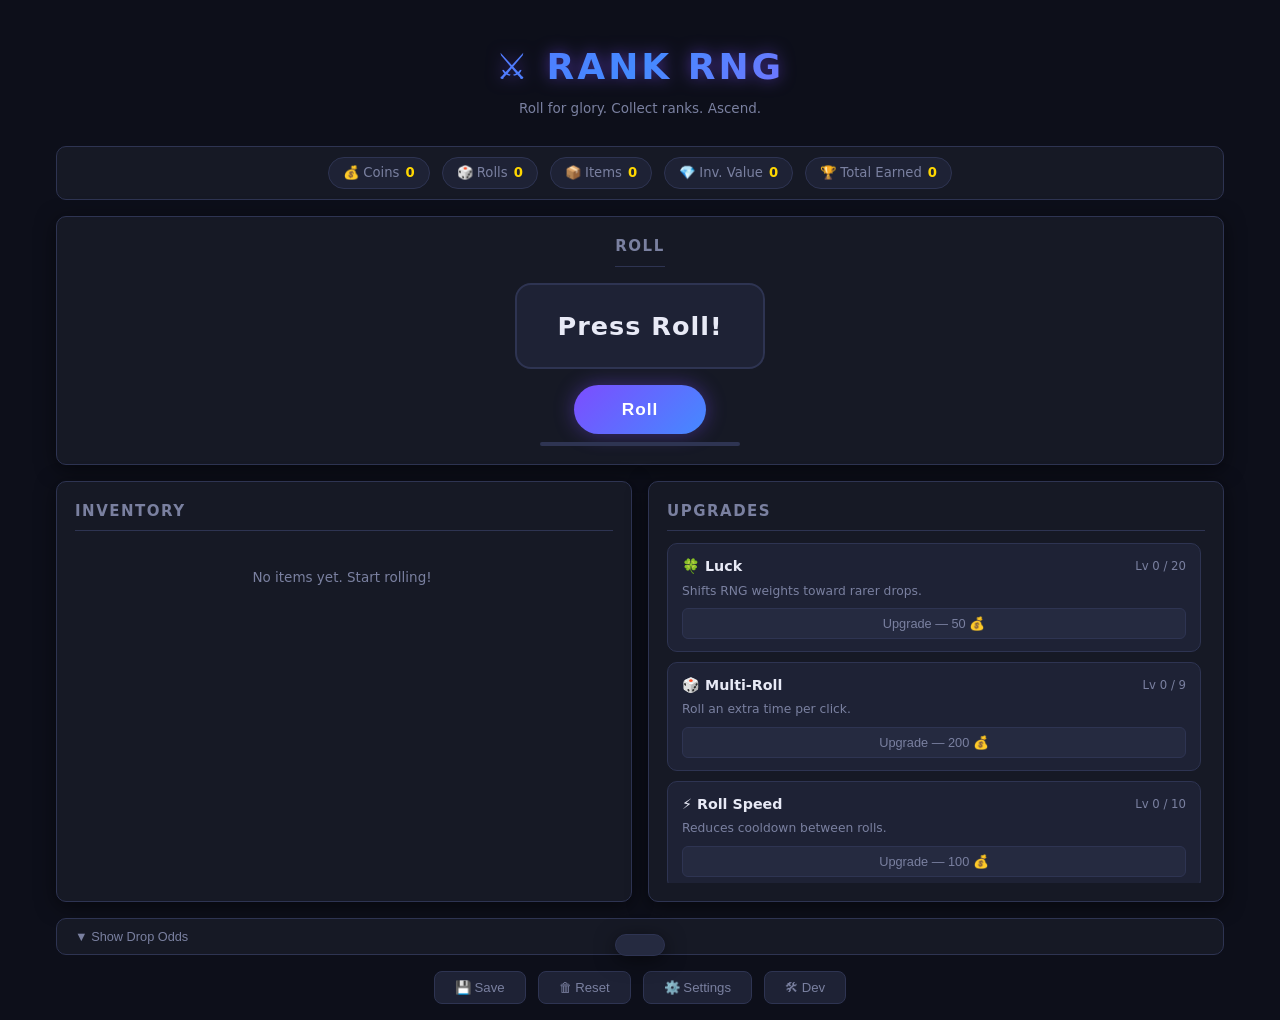
==== commit 81faff4d: "Add Dev button to footer controls to open dev menu Agent-Logs-Url: https://github.com/lajoonpark/Ran" ====
--- a/index.html
+++ b/index.html
@@ -94,6 +94,7 @@
         <button class="ctrl-btn" id="save-btn">💾 Save</button>
         <button class="ctrl-btn danger" id="reset-btn">🗑 Reset</button>
         <button class="ctrl-btn" id="settings-btn">⚙️ Settings</button>
+        <button class="ctrl-btn" id="dev-btn">🛠 Dev</button>
       </div>
 
     </div><!-- /.main-grid -->
--- a/css/style.css
+++ b/css/style.css
@@ -1399,3 +1399,61 @@
   transform-origin: center;
 }
 
+/* ── Overlord Cutscene: Unique Cinematic Sequence ────── */
+
+/* Ominous intro text: fades in with letters converging (8px → 4px), then fades out */
+.overlord-intro-text {
+  position: absolute;
+  top: 50%;
+  left: 50%;
+  transform: translate(-50%, -50%);
+  z-index: 15;
+  font-size: clamp(1.2rem, 3.5vw, 2rem);
+  font-style: italic;
+  font-weight: 300;
+  letter-spacing: 8px; /* starting state; JS transitions this down to 4px as text fades in */
+  color: rgba(255, 220, 180, 0.9);
+  text-align: center;
+  opacity: 0;
+  pointer-events: none;
+  text-shadow: 0 0 30px rgba(255, 150, 80, 0.35);
+  user-select: none;
+  white-space: nowrap;
+}
+
+/* Diamond container — centred in the overlay */
+.overlord-diamond-wrap {
+  position: absolute;
+  top: 50%;
+  left: 50%;
+  transform: translate(-50%, -50%);
+  z-index: 15;
+  pointer-events: none;
+  opacity: 0;
+  display: flex;
+  align-items: center;
+  justify-content: center;
+}
+
+/* Rotated square = diamond shape; starts dim and blooms via JS transitions */
+.overlord-diamond {
+  width: clamp(70px, 16vmin, 140px);
+  height: clamp(70px, 16vmin, 140px);
+  background: linear-gradient(135deg, #FF1744 0%, #cc0022 50%, #FF4068 100%);
+  transform: rotate(45deg);
+  filter: brightness(0.25) saturate(0.7);
+  box-shadow:
+    0 0 10px rgba(255, 23, 68, 0.3),
+    0 0 20px rgba(255, 23, 68, 0.15);
+}
+
+/* Full-screen white flash for the dramatic whiteout moment */
+.overlord-whiteout {
+  position: absolute;
+  inset: 0;
+  z-index: 25;
+  background: #ffffff;
+  opacity: 0;
+  pointer-events: none;
+}
+
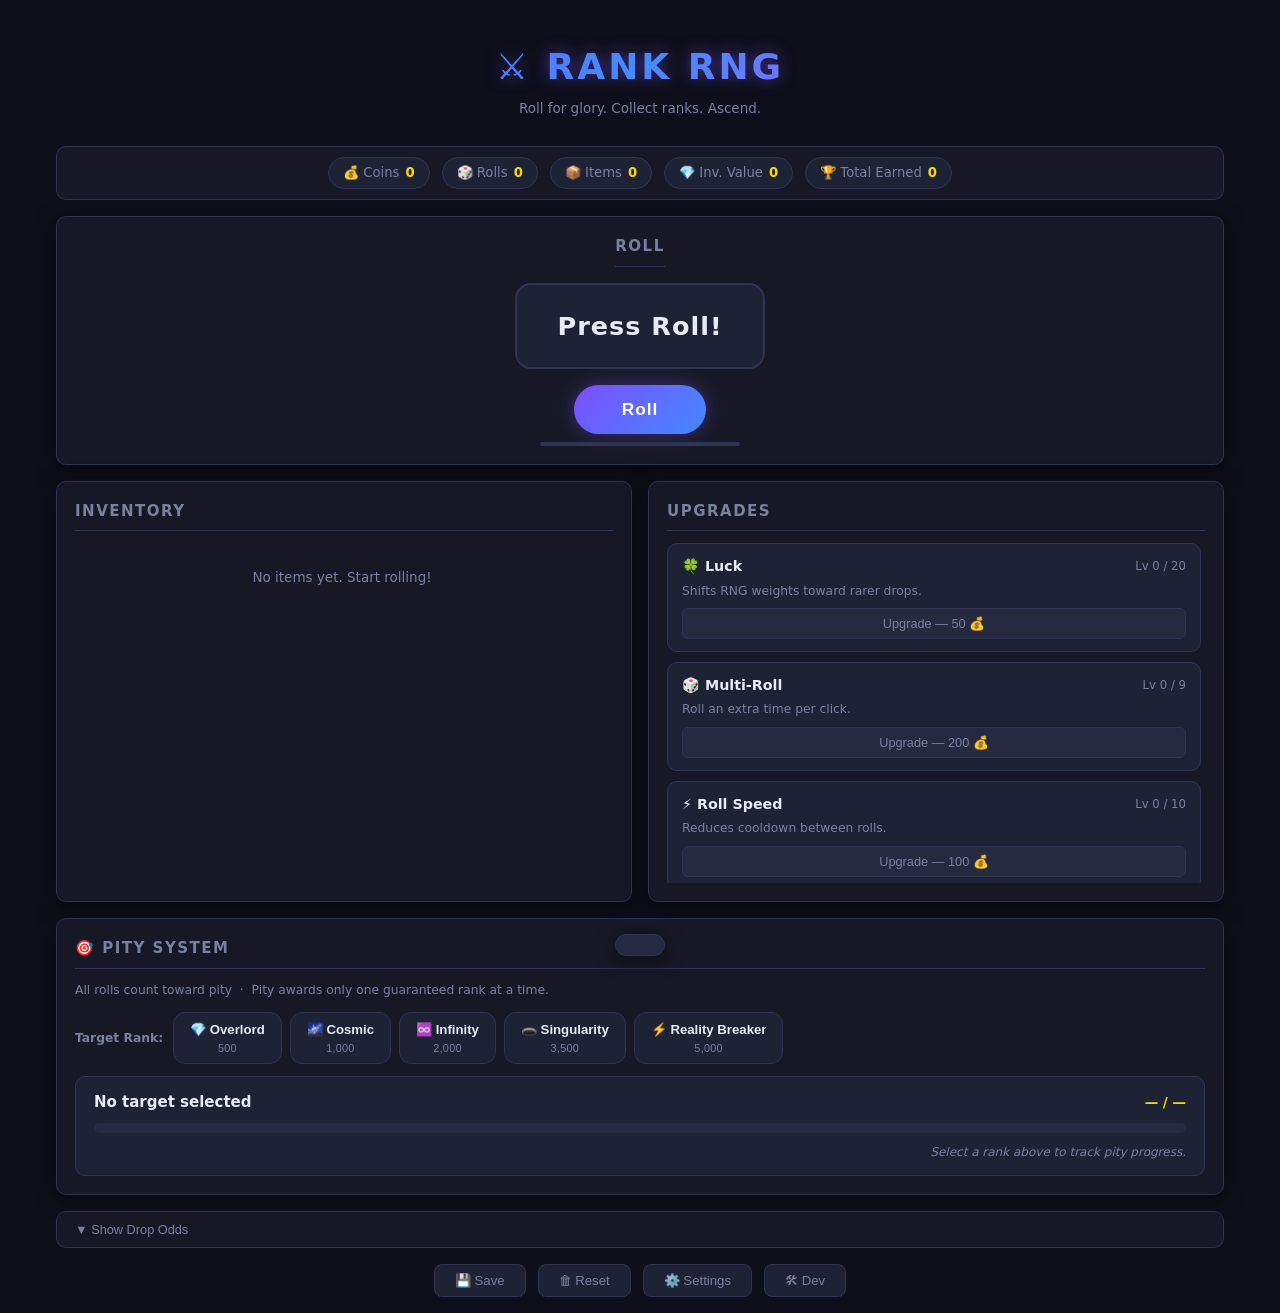
==== commit 642e585f: "feat: add full pity system for rank rolling Agent-Logs-Url: https://github.com/lajoonpark/Rank-RNG/s" ====
--- a/index.html
+++ b/index.html
@@ -79,6 +79,36 @@
         <div id="upgrade-list"></div>
       </section>
 
+      <!-- Pity panel (full width) -->
+      <section class="panel pity-panel" aria-label="Pity System">
+        <h2>🎯 Pity System</h2>
+
+        <p class="pity-help-text">
+          All rolls count toward pity &nbsp;·&nbsp;
+          Pity awards only one guaranteed rank at a time.
+        </p>
+
+        <div class="pity-target-selector">
+          <span class="pity-selector-label">Target Rank:</span>
+          <div class="pity-rank-buttons" id="pity-rank-buttons">
+            <!-- Populated by initPityUI() -->
+          </div>
+        </div>
+
+        <div class="pity-progress-area" id="pity-progress-area">
+          <div class="pity-progress-header">
+            <span class="pity-target-name" id="pity-target-name">No target selected</span>
+            <span class="pity-progress-text" id="pity-progress-text">— / —</span>
+          </div>
+          <div class="pity-bar-track" aria-label="Pity progress bar">
+            <div id="pity-bar" class="pity-bar" role="progressbar" aria-valuemin="0" aria-valuemax="100" aria-valuenow="0"></div>
+          </div>
+          <div class="pity-footer">
+            <span class="pity-remaining-text" id="pity-remaining-text">Select a rank above to track pity progress.</span>
+          </div>
+        </div>
+      </section>
+
       <!-- Odds section (collapsible) -->
       <div class="odds-section-wrap">
         <button class="odds-toggle-btn" id="odds-toggle">▼ Show Drop Odds</button>
@@ -156,6 +186,7 @@
   <script src="js/rng.js"></script>
   <script src="js/player.js"></script>
   <script src="js/inventory.js"></script>
+  <script src="js/pity.js"></script>
   <script src="js/ui.js"></script>
   <script src="js/settings.js"></script>
   <script src="js/cutscene.js"></script>
--- a/css/style.css
+++ b/css/style.css
@@ -1399,7 +1399,316 @@
   transform-origin: center;
 }
 
-/* ── Overlord Cutscene: Unique Cinematic Sequence ────── */
+/* ── Reality Breaker Cutscene ──────────────────────────── */
+
+/* Ominous intro text — glitches in then out */
+.rb-intro-text {
+  position: absolute;
+  top: 50%;
+  left: 50%;
+  transform: translate(-50%, -50%);
+  z-index: 15;
+  font-size: clamp(1rem, 2.8vw, 1.7rem);
+  font-style: italic;
+  font-weight: 300;
+  letter-spacing: 8px;
+  color: rgba(255, 255, 255, 0.88);
+  text-align: center;
+  opacity: 0;
+  pointer-events: none;
+  text-shadow: 0 0 20px rgba(255, 0, 68, 0.7), 0 0 50px rgba(0, 255, 255, 0.25);
+  user-select: none;
+  white-space: nowrap;
+}
+
+@keyframes rbTextGlitch {
+  0%,100% { transform: translate(-50%, -50%);                           filter: none; }
+  10%     { transform: translate(calc(-50% + 3px), -50%);               filter: hue-rotate(40deg); }
+  20%     { transform: translate(calc(-50% - 2px), -50%);               filter: hue-rotate(-30deg); }
+  30%     { transform: translate(-50%, calc(-50% + 2px));               filter: none; }
+  40%     { transform: translate(calc(-50% + 1px), calc(-50% - 1px));   filter: hue-rotate(80deg); }
+  55%     { transform: translate(-50%, -50%);                           filter: none; }
+  65%     { transform: translate(calc(-50% - 3px), -50%);               filter: hue-rotate(-50deg); }
+  80%     { transform: translate(calc(-50% + 2px), -50%);               filter: hue-rotate(20deg); }
+}
+
+.rb-text-glitch {
+  animation: rbTextGlitch 0.4s steps(1) infinite;
+}
+
+/* Container for all crack lines */
+.rb-crack-container {
+  position: absolute;
+  inset: 0;
+  pointer-events: none;
+  z-index: 12;
+  overflow: hidden;
+}
+
+/* Individual crack — thin glowing line; width/rotation set by JS */
+.rb-crack {
+  position: absolute;
+  height: 1px;
+  background: linear-gradient(
+    90deg,
+    transparent 0%,
+    rgba(200, 220, 255, 0.8) 30%,
+    rgba(255, 255, 255, 1) 50%,
+    rgba(200, 220, 255, 0.8) 70%,
+    transparent 100%
+  );
+  box-shadow: 0 0 4px rgba(200, 220, 255, 0.9), 0 0 10px rgba(255, 255, 255, 0.4);
+  opacity: 0;
+  transition: opacity 0.3s ease;
+  transform-origin: left center;
+}
+
+/* Once the container gets this class, cracks visually widen */
+.rb-crack-container-active .rb-crack {
+  filter: brightness(1.4) blur(0.3px);
+}
+
+/* ⚡ symbol that appears at the center strike point */
+.rb-bolt {
+  position: absolute;
+  top: 50%;
+  left: 50%;
+  transform: translate(-50%, -50%) scale(0.5);
+  z-index: 16;
+  font-size: clamp(4rem, 13vmin, 8rem);
+  opacity: 0;
+  filter: drop-shadow(0 0 20px rgba(255, 220, 50, 0.9))
+          drop-shadow(0 0 40px rgba(255, 255, 255, 0.7));
+  pointer-events: none;
+  user-select: none;
+}
+
+@keyframes rbBoltPulse {
+  0%, 100% {
+    filter: drop-shadow(0 0 20px rgba(255, 220, 50, 0.9)) drop-shadow(0 0 40px rgba(255, 255, 255, 0.7));
+    transform: translate(-50%, -50%) scale(1.0);
+  }
+  50% {
+    filter: drop-shadow(0 0 45px rgba(255, 220, 50, 1)) drop-shadow(0 0 90px rgba(255, 255, 255, 1))
+            drop-shadow(0 0 130px rgba(150, 200, 255, 0.8));
+    transform: translate(-50%, -50%) scale(1.18);
+  }
+}
+
+.rb-bolt-active {
+  animation: rbBoltPulse 0.5s ease-in-out infinite;
+}
+
+.rb-whiteout {
+  position: absolute;
+  inset: 0;
+  z-index: 25;
+  background: #ffffff;
+  opacity: 0;
+  pointer-events: none;
+}
+
+/* ── Singularity Cutscene ──────────────────────────────── */
+
+.sing-intro-text {
+  position: absolute;
+  top: 50%;
+  left: 50%;
+  transform: translate(-50%, -50%);
+  z-index: 15;
+  font-size: clamp(1rem, 2.8vw, 1.7rem);
+  font-style: italic;
+  font-weight: 300;
+  letter-spacing: 8px;
+  color: rgba(200, 210, 255, 0.88);
+  text-align: center;
+  opacity: 0;
+  pointer-events: none;
+  text-shadow: 0 0 20px rgba(100, 100, 255, 0.5);
+  user-select: none;
+  white-space: nowrap;
+}
+
+/* Wrapper centered on the overlay; ring/hole are anchored to its (0,0) */
+.sing-hole-wrap {
+  position: absolute;
+  top: 50%;
+  left: 50%;
+  width: 0;
+  height: 0;
+  z-index: 14;
+  pointer-events: none;
+  opacity: 0;
+  overflow: visible;
+}
+
+/* Glowing ring around the singularity */
+.sing-ring {
+  position: absolute;
+  top: 0;
+  left: 0;
+  width: 0;
+  height: 0;
+  border-radius: 50%;
+  border: 2px solid rgba(150, 150, 255, 0.9);
+  transform: translate(-50%, -50%);
+  box-shadow: 0 0 20px rgba(150, 150, 255, 0.6), 0 0 40px rgba(100, 100, 200, 0.3);
+  transition: width 1.5s ease, height 1.5s ease, box-shadow 1.5s ease;
+}
+
+@keyframes singRingPulse {
+  0%, 100% { box-shadow: 0 0 20px rgba(150, 150, 255, 0.6), 0 0 40px rgba(100, 100, 200, 0.3); }
+  50%       { box-shadow: 0 0 50px rgba(180, 180, 255, 1),  0 0 100px rgba(150, 150, 255, 0.6), 0 0 160px rgba(100, 100, 200, 0.3); }
+}
+
+.sing-ring-pulse {
+  animation: singRingPulse 1.2s ease-in-out infinite;
+}
+
+/* Dark interior of the singularity */
+.sing-hole {
+  position: absolute;
+  top: 0;
+  left: 0;
+  width: 0;
+  height: 0;
+  border-radius: 50%;
+  background: radial-gradient(circle, #000000 60%, rgba(10, 0, 20, 0.85) 100%);
+  transform: translate(-50%, -50%);
+  transition: width 1.5s ease, height 1.5s ease;
+}
+
+/* Tiny bright point the singularity collapses into */
+.sing-collapse-point {
+  position: absolute;
+  top: 50%;
+  left: 50%;
+  width: 8px;
+  height: 8px;
+  margin: -4px 0 0 -4px;
+  border-radius: 50%;
+  background: #ffffff;
+  box-shadow: 0 0 20px #fff, 0 0 50px #aaccff, 0 0 100px #ffffff;
+  pointer-events: none;
+  opacity: 0;
+  z-index: 16;
+}
+
+.sing-whiteout {
+  position: absolute;
+  inset: 0;
+  z-index: 25;
+  background: #ffffff;
+  opacity: 0;
+  pointer-events: none;
+}
+
+/* ── Infinity Cutscene ─────────────────────────────────── */
+
+.inf-intro-text {
+  position: absolute;
+  top: 50%;
+  left: 50%;
+  transform: translate(-50%, -50%);
+  z-index: 15;
+  font-size: clamp(1rem, 2.8vw, 1.7rem);
+  font-style: italic;
+  font-weight: 300;
+  letter-spacing: 8px;
+  color: rgba(255, 220, 130, 0.88);
+  text-align: center;
+  opacity: 0;
+  pointer-events: none;
+  text-shadow: 0 0 20px rgba(255, 140, 0, 0.5);
+  user-select: none;
+  white-space: nowrap;
+}
+
+.inf-whiteout {
+  position: absolute;
+  inset: 0;
+  z-index: 25;
+  background: #ffffff;
+  opacity: 0;
+  pointer-events: none;
+}
+
+/* ── Cosmic Cutscene ──────────────────────────────────── */
+
+.cosmic-intro-text {
+  position: absolute;
+  top: 50%;
+  left: 50%;
+  transform: translate(-50%, -50%);
+  z-index: 15;
+  font-size: clamp(1rem, 2.8vw, 1.7rem);
+  font-style: italic;
+  font-weight: 300;
+  letter-spacing: 8px;
+  color: rgba(200, 180, 255, 0.88);
+  text-align: center;
+  opacity: 0;
+  pointer-events: none;
+  text-shadow: 0 0 20px rgba(120, 50, 255, 0.5);
+  user-select: none;
+  white-space: nowrap;
+}
+
+/* Wrapper centred on the overlay */
+.cosmic-galaxy-wrap {
+  position: absolute;
+  top: 50%;
+  left: 50%;
+  transform: translate(-50%, -50%);
+  z-index: 12;
+  pointer-events: none;
+  opacity: 0;
+}
+
+/* Softly blurred conic disc — spun by JS-applied CSS class */
+.cosmic-galaxy-disc {
+  width: clamp(220px, 42vmin, 440px);
+  height: clamp(220px, 42vmin, 440px);
+  border-radius: 50%;
+  background: conic-gradient(
+    from 0deg,
+    rgba(255, 102,   0, 0.4),
+    rgba(153,   0, 255, 0.4),
+    rgba(  0, 204, 255, 0.35),
+    rgba(255,   0, 204, 0.35),
+    rgba(255, 255,  50, 0.25),
+    rgba(255, 102,   0, 0.4)
+  );
+  filter: blur(10px);
+  transform-origin: center;
+}
+
+@keyframes cosmicGalaxySpin {
+  from { transform: rotate(0deg); }
+  to   { transform: rotate(360deg); }
+}
+
+@keyframes cosmicGalaxyFast {
+  from { transform: rotate(0deg)   scale(1.0); }
+  to   { transform: rotate(360deg) scale(1.6); }
+}
+
+.cosmic-galaxy-disc {
+  animation: cosmicGalaxySpin 7s linear infinite;
+}
+
+.cosmic-galaxy-fast {
+  animation: cosmicGalaxyFast 1.2s linear infinite;
+}
+
+.cosmic-whiteout {
+  position: absolute;
+  inset: 0;
+  z-index: 25;
+  background: #ffffff;
+  opacity: 0;
+  pointer-events: none;
+}
 
 /* Ominous intro text: fades in with letters converging (8px → 4px), then fades out */
 .overlord-intro-text {
@@ -1457,3 +1766,241 @@
   pointer-events: none;
 }
 
+/* ============================================================
+   Pity System Panel
+   ============================================================ */
+
+.pity-panel {
+  grid-column: 1 / -1;
+}
+
+/* ---- Helper text ---- */
+.pity-help-text {
+  font-size: 0.82rem;
+  color: var(--text-muted);
+  line-height: 1.6;
+}
+
+/* ---- Rank selector ---- */
+.pity-target-selector {
+  display: flex;
+  flex-wrap: wrap;
+  align-items: center;
+  gap: 10px;
+}
+
+.pity-selector-label {
+  font-size: 0.82rem;
+  color: var(--text-muted);
+  font-weight: 600;
+  white-space: nowrap;
+  flex-shrink: 0;
+}
+
+.pity-rank-buttons {
+  display: flex;
+  flex-wrap: wrap;
+  gap: 8px;
+}
+
+.pity-rank-btn {
+  display: flex;
+  flex-direction: column;
+  align-items: center;
+  gap: 2px;
+  background: var(--bg-card);
+  border: 1px solid var(--border);
+  color: var(--text-main);
+  border-radius: 12px;
+  padding: 8px 16px;
+  font-size: 0.85rem;
+  cursor: pointer;
+  transition: background 0.2s, border-color 0.2s, color 0.2s, box-shadow 0.2s, transform 0.1s;
+  line-height: 1.3;
+}
+
+.pity-rank-btn:hover {
+  border-color: var(--accent);
+  transform: translateY(-1px);
+}
+
+.pity-rank-btn.active {
+  background: linear-gradient(135deg, rgba(124, 77, 255, 0.25), rgba(68, 138, 255, 0.25));
+  border-color: var(--accent);
+  color: #fff;
+  box-shadow: 0 0 12px #7c4dff55;
+}
+
+.pity-btn-name {
+  font-weight: 700;
+  font-size: 0.88rem;
+}
+
+.pity-btn-req {
+  font-size: 0.72rem;
+  color: var(--text-muted);
+  letter-spacing: 0.3px;
+}
+
+.pity-rank-btn.active .pity-btn-req {
+  color: rgba(255, 255, 255, 0.65);
+}
+
+/* ---- Progress area ---- */
+.pity-progress-area {
+  background: var(--bg-card);
+  border: 1px solid var(--border);
+  border-radius: var(--radius);
+  padding: 14px 18px;
+  display: flex;
+  flex-direction: column;
+  gap: 10px;
+  transition: border-color 0.4s ease, box-shadow 0.4s ease;
+}
+
+.pity-progress-header {
+  display: flex;
+  justify-content: space-between;
+  align-items: baseline;
+  gap: 8px;
+}
+
+.pity-target-name {
+  font-weight: 700;
+  font-size: 1rem;
+}
+
+.pity-progress-text {
+  font-size: 0.9rem;
+  color: var(--gold);
+  font-weight: 700;
+  white-space: nowrap;
+}
+
+/* ---- Progress bar ---- */
+.pity-bar-track {
+  width: 100%;
+  height: 10px;
+  background: var(--bg-card2);
+  border-radius: 5px;
+  overflow: hidden;
+  position: relative;
+}
+
+.pity-bar {
+  height: 100%;
+  width: 0%;
+  background: linear-gradient(90deg, var(--accent), var(--accent2));
+  border-radius: 5px;
+  /* Smooth fill on every roll update */
+  transition: width 0.55s cubic-bezier(0.4, 0, 0.2, 1);
+  position: relative;
+  overflow: hidden;
+}
+
+/* Shimmer sweep across the bar */
+.pity-bar::after {
+  content: '';
+  position: absolute;
+  top: 0;
+  left: -70%;
+  width: 60%;
+  height: 100%;
+  background: linear-gradient(
+    90deg,
+    transparent 0%,
+    rgba(255, 255, 255, 0.30) 50%,
+    transparent 100%
+  );
+  animation: pityShimmer 2.4s ease-in-out infinite;
+}
+
+@keyframes pityShimmer {
+  0%   { left: -70%; }
+  100% { left: 120%; }
+}
+
+/* ---- Footer row ---- */
+.pity-footer {
+  display: flex;
+  justify-content: flex-end;
+}
+
+.pity-remaining-text {
+  font-size: 0.8rem;
+  color: var(--text-muted);
+  font-style: italic;
+}
+
+/* ---- State: close (80–95 %) — warm orange tint ---- */
+.pity-progress-area.pity-close {
+  border-color: rgba(255, 152, 0, 0.45);
+  box-shadow: 0 0 14px rgba(255, 152, 0, 0.18);
+}
+
+.pity-progress-area.pity-close .pity-bar {
+  background: linear-gradient(90deg, var(--accent), #ff9800);
+}
+
+/* ---- State: charged (≥ 95 %) — gold glow pulse ---- */
+.pity-progress-area.pity-charged {
+  border-color: rgba(255, 215, 0, 0.65);
+  box-shadow: 0 0 18px rgba(255, 215, 0, 0.30);
+  animation: pityChargedPulse 1.4s ease-in-out infinite;
+}
+
+@keyframes pityChargedPulse {
+  0%, 100% { box-shadow: 0 0 14px rgba(255, 215, 0, 0.22); }
+  50%       { box-shadow: 0 0 32px rgba(255, 215, 0, 0.55); }
+}
+
+.pity-progress-area.pity-charged .pity-bar {
+  background: linear-gradient(90deg, #ffb300, #ffd700, #ffe082);
+}
+
+.pity-progress-area.pity-charged .pity-remaining-text {
+  color: var(--gold);
+  font-style: normal;
+  font-weight: 700;
+}
+
+/* ---- Pity reward card badge ---- */
+.pity-reward-card {
+  /* Extra glow on top of the rank's normal card styling */
+  outline: 2px solid var(--gold);
+  outline-offset: 2px;
+  animation: pityCardGlow 1.6s ease-in-out 3;
+}
+
+@keyframes pityCardGlow {
+  0%, 100% { outline-color: var(--gold); }
+  50%       { outline-color: #fff; box-shadow: 0 0 28px #ffd700cc; }
+}
+
+.pity-badge {
+  position: absolute;
+  top: -10px;
+  right: 10px;
+  background: linear-gradient(135deg, #ffd700, #ff9800);
+  color: #000;
+  font-size: 0.68rem;
+  font-weight: 900;
+  letter-spacing: 0.8px;
+  padding: 2px 8px;
+  border-radius: 10px;
+  box-shadow: 0 2px 8px rgba(255, 215, 0, 0.55);
+  white-space: nowrap;
+}
+
+/* ---- Responsive ---- */
+@media (max-width: 750px) {
+  .pity-rank-buttons {
+    gap: 6px;
+  }
+
+  .pity-rank-btn {
+    padding: 6px 12px;
+    font-size: 0.82rem;
+  }
+}
+
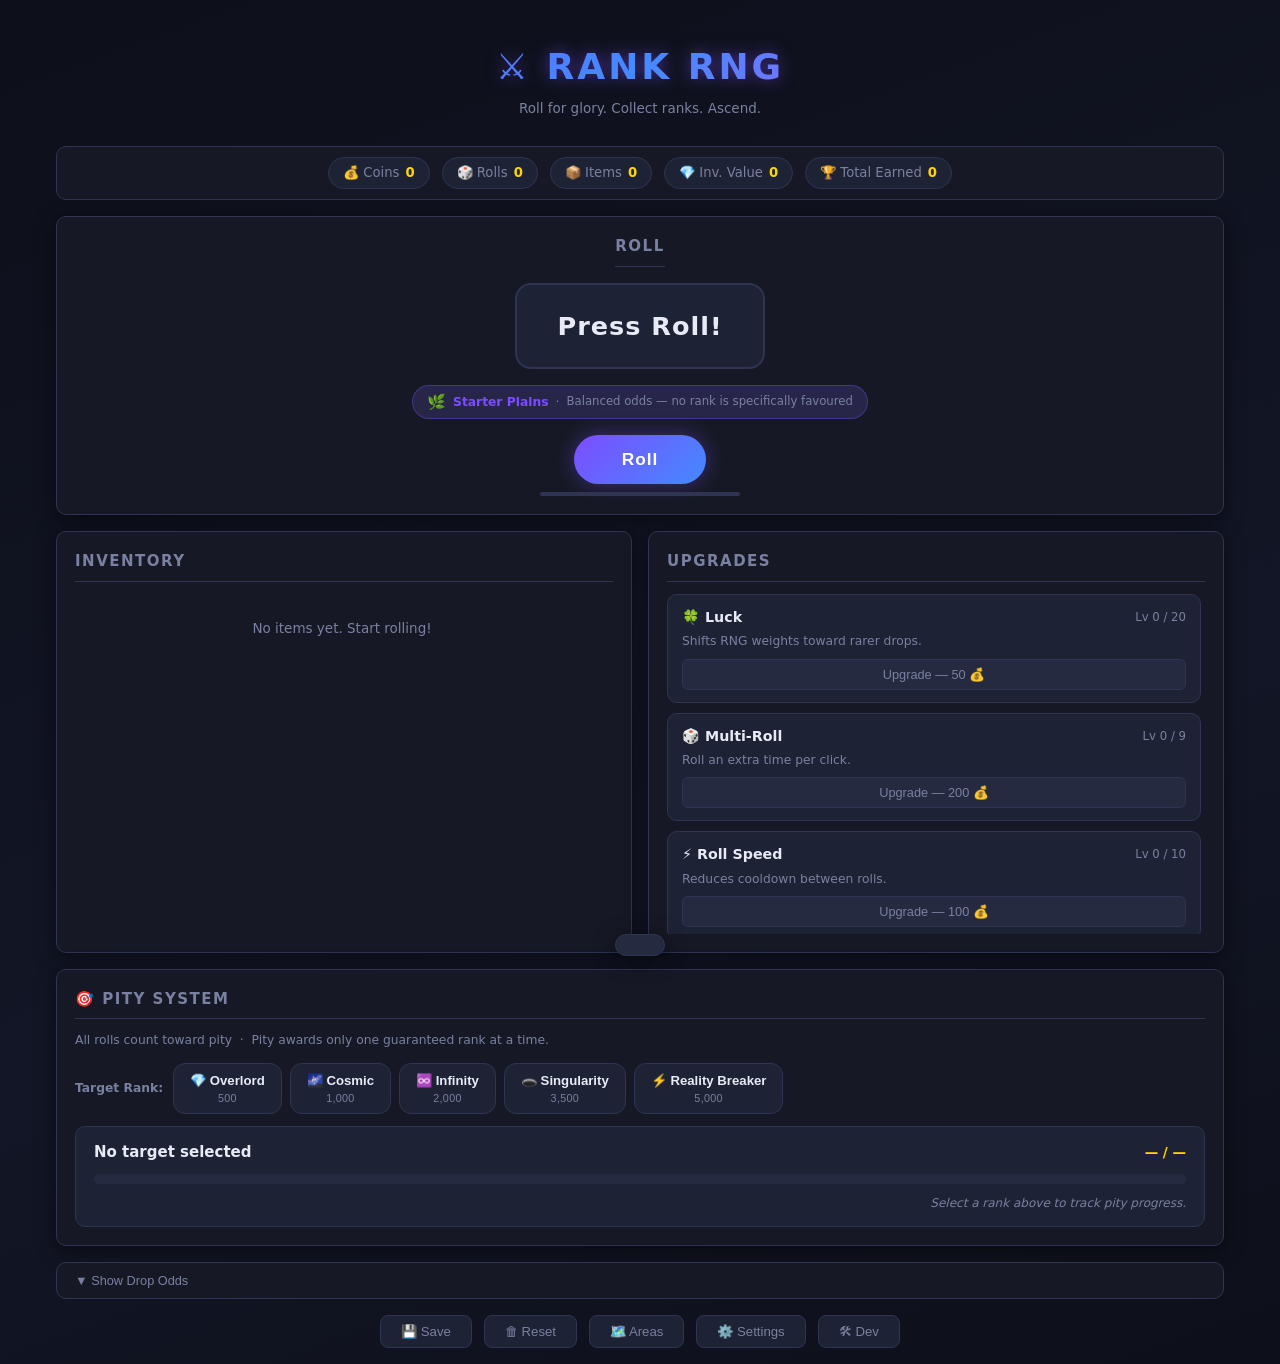
==== commit 1ca10984: "Add full Areas/Worlds/Biomes system to RNG game Agent-Logs-Url: https://github.com/lajoonpark/Rank-R" ====
--- a/index.html
+++ b/index.html
@@ -52,6 +52,14 @@
           </div>
         </div>
 
+        <!-- Active area indicator -->
+        <div id="active-area-indicator" class="active-area-indicator" style="display:none;">
+          <span id="active-area-emoji" class="active-area-emoji"></span>
+          <span id="active-area-name" class="active-area-name"></span>
+          <span class="active-area-sep">·</span>
+          <span id="active-area-hint" class="active-area-hint"></span>
+        </div>
+
         <div class="roll-btn-wrap">
           <button id="roll-btn" aria-label="Roll for a rank">
             <span id="roll-btn-label">Roll</span>
@@ -123,6 +131,7 @@
       <div class="footer-controls">
         <button class="ctrl-btn" id="save-btn">💾 Save</button>
         <button class="ctrl-btn danger" id="reset-btn">🗑 Reset</button>
+        <button class="ctrl-btn" id="areas-btn">🗺️ Areas</button>
         <button class="ctrl-btn" id="settings-btn">⚙️ Settings</button>
         <button class="ctrl-btn" id="dev-btn">🛠 Dev</button>
       </div>
@@ -187,6 +196,7 @@
   <script src="js/player.js"></script>
   <script src="js/inventory.js"></script>
   <script src="js/pity.js"></script>
+  <script src="js/areas.js"></script>
   <script src="js/ui.js"></script>
   <script src="js/settings.js"></script>
   <script src="js/cutscene.js"></script>
--- a/css/style.css
+++ b/css/style.css
@@ -25,11 +25,17 @@
   --red:        #ff5252;
   --radius:     10px;
   --shadow:     0 4px 20px rgba(0,0,0,0.5);
+
+  /* Area theme variables — overwritten by applyAreaTheme() in areas.js */
+  --area-bg-gradient:  linear-gradient(160deg, #0d0f1a 0%, #131626 60%, #0d0f1a 100%);
+  --area-accent:       #7c4dff;
+  --area-panel-glow:   none;
+  --area-panel-border: #2e3452;
 }
 
 html, body {
   min-height: 100vh;
-  background: var(--bg-deep);
+  background: var(--area-bg-gradient);
   color: var(--text-main);
   font-family: 'Segoe UI', system-ui, sans-serif;
   font-size: 15px;
@@ -1119,6 +1125,290 @@
 
 .settings-toggle input:checked + .settings-toggle-track .settings-toggle-thumb {
   transform: translateX(18px);
+}
+
+/* ============================================================
+   Areas / Worlds / Biomes Panel
+   ============================================================ */
+
+/* Backdrop overlay — mirrors settings-overlay */
+.areas-overlay {
+  position: fixed;
+  inset: 0;
+  background: rgba(0, 0, 0, 0.70);
+  z-index: 2000;
+  display: flex;
+  align-items: center;
+  justify-content: center;
+  opacity: 0;
+  transition: opacity 0.3s ease;
+}
+
+.areas-overlay.open {
+  opacity: 1;
+}
+
+/* Panel */
+.areas-panel {
+  background: var(--bg-panel);
+  border: 1px solid var(--border);
+  border-radius: var(--radius);
+  box-shadow: 0 8px 40px rgba(0, 0, 0, 0.75);
+  width: 580px;
+  max-width: calc(100vw - 24px);
+  max-height: 88vh;
+  display: flex;
+  flex-direction: column;
+  overflow: hidden;
+  transform: scale(0.92);
+  transition: transform 0.3s ease;
+}
+
+.areas-overlay.open .areas-panel {
+  transform: scale(1);
+}
+
+.areas-header {
+  display: flex;
+  align-items: center;
+  justify-content: space-between;
+  padding: 14px 18px;
+  border-bottom: 1px solid var(--border);
+  background: var(--bg-card);
+  flex-shrink: 0;
+}
+
+.areas-title {
+  font-size: 1rem;
+  font-weight: 700;
+  letter-spacing: 0.5px;
+  color: var(--text-main);
+}
+
+.areas-close-btn {
+  background: none;
+  border: none;
+  color: var(--text-muted);
+  cursor: pointer;
+  font-size: 1rem;
+  padding: 2px 8px;
+  border-radius: 4px;
+  line-height: 1;
+  transition: color 0.15s, background 0.15s;
+}
+
+.areas-close-btn:hover {
+  color: var(--text-main);
+  background: rgba(255, 255, 255, 0.08);
+}
+
+.areas-body {
+  padding: 16px;
+  overflow-y: auto;
+  display: flex;
+  flex-direction: column;
+  gap: 12px;
+}
+
+.areas-body::-webkit-scrollbar { width: 5px; }
+.areas-body::-webkit-scrollbar-track { background: transparent; }
+.areas-body::-webkit-scrollbar-thumb { background: var(--border); border-radius: 3px; }
+
+.areas-intro-hint {
+  font-size: 0.82rem;
+  color: var(--text-muted);
+  text-align: center;
+  padding: 2px 0 4px;
+}
+
+/* Grid of area cards */
+.areas-grid {
+  display: grid;
+  grid-template-columns: 1fr 1fr;
+  gap: 10px;
+}
+
+@media (max-width: 480px) {
+  .areas-grid {
+    grid-template-columns: 1fr;
+  }
+}
+
+/* Individual area card */
+.area-card {
+  background: var(--bg-card);
+  border: 1px solid var(--border);
+  border-radius: var(--radius);
+  padding: 13px 14px;
+  display: flex;
+  flex-direction: column;
+  gap: 7px;
+  transition: border-color 0.2s, box-shadow 0.2s;
+  position: relative;
+  overflow: hidden;
+}
+
+.area-card:not(.area-card-locked):hover {
+  border-color: var(--area-accent, var(--accent));
+  box-shadow: 0 0 14px color-mix(in srgb, var(--area-accent, var(--accent)) 30%, transparent);
+}
+
+.area-card-active {
+  border-color: var(--area-accent, var(--accent)) !important;
+  box-shadow: 0 0 18px color-mix(in srgb, var(--area-accent, var(--accent)) 35%, transparent) !important;
+}
+
+.area-card-locked {
+  opacity: 0.62;
+}
+
+.area-card-header {
+  display: flex;
+  align-items: center;
+  gap: 9px;
+}
+
+.area-card-emoji {
+  font-size: 1.5rem;
+  line-height: 1;
+  flex-shrink: 0;
+}
+
+.area-card-title-block {
+  display: flex;
+  flex-direction: column;
+  gap: 2px;
+  min-width: 0;
+}
+
+.area-card-name {
+  font-weight: 700;
+  font-size: 0.92rem;
+  color: var(--text-main);
+  white-space: nowrap;
+  overflow: hidden;
+  text-overflow: ellipsis;
+}
+
+/* Status badges */
+.area-badge {
+  display: inline-block;
+  font-size: 0.68rem;
+  font-weight: 700;
+  padding: 1px 7px;
+  border-radius: 10px;
+  letter-spacing: 0.4px;
+  width: fit-content;
+}
+
+.area-badge-active {
+  background: color-mix(in srgb, var(--area-accent, var(--accent)) 20%, transparent);
+  color: var(--area-accent, var(--accent));
+  border: 1px solid color-mix(in srgb, var(--area-accent, var(--accent)) 50%, transparent);
+}
+
+.area-badge-locked {
+  background: rgba(255, 255, 255, 0.06);
+  color: var(--text-muted);
+  border: 1px solid var(--border);
+}
+
+.area-card-desc {
+  font-size: 0.80rem;
+  color: var(--text-muted);
+  line-height: 1.4;
+}
+
+.area-card-boost {
+  font-size: 0.78rem;
+  color: var(--area-accent, var(--accent));
+  font-weight: 600;
+}
+
+.area-unlock-req {
+  font-size: 0.75rem;
+  color: var(--text-muted);
+  font-style: italic;
+}
+
+/* Area select button */
+.area-select-btn {
+  margin-top: 2px;
+  width: 100%;
+  background: var(--bg-card2);
+  border: 1px solid var(--border);
+  color: var(--text-muted);
+  border-radius: 6px;
+  padding: 6px 10px;
+  font-size: 0.82rem;
+  cursor: pointer;
+  transition: background 0.2s, border-color 0.2s, color 0.2s;
+}
+
+.area-select-btn:not(:disabled):hover {
+  background: color-mix(in srgb, var(--area-accent, var(--accent)) 18%, var(--bg-card2));
+  border-color: var(--area-accent, var(--accent));
+  color: var(--area-accent, var(--accent));
+  font-weight: 700;
+}
+
+.area-select-btn-active {
+  background: color-mix(in srgb, var(--area-accent, var(--accent)) 15%, var(--bg-card2));
+  border-color: var(--area-accent, var(--accent));
+  color: var(--area-accent, var(--accent));
+  font-weight: 700;
+  cursor: default;
+}
+
+.area-select-btn-locked {
+  opacity: 0.5;
+  cursor: not-allowed;
+}
+
+/* ============================================================
+   Active Area Indicator (roll panel)
+   ============================================================ */
+.active-area-indicator {
+  display: flex;
+  align-items: center;
+  gap: 7px;
+  background: color-mix(in srgb, var(--area-accent, var(--accent)) 10%, var(--bg-card));
+  border: 1px solid color-mix(in srgb, var(--area-accent, var(--accent)) 35%, transparent);
+  border-radius: 20px;
+  padding: 5px 14px;
+  font-size: 0.82rem;
+  transition: background 0.4s ease, border-color 0.4s ease;
+  flex-wrap: wrap;
+  justify-content: center;
+}
+
+.active-area-emoji {
+  font-size: 1rem;
+}
+
+.active-area-name {
+  font-weight: 700;
+  color: var(--area-accent, var(--accent));
+}
+
+.active-area-sep {
+  color: var(--text-muted);
+}
+
+.active-area-hint {
+  color: var(--text-muted);
+  font-size: 0.78rem;
+}
+
+/* ============================================================
+   Odds table boost indicator
+   ============================================================ */
+.odds-boost-mark {
+  font-size: 0.65rem;
+  color: var(--area-accent, var(--accent));
+  margin-left: 3px;
+  vertical-align: middle;
+  font-weight: 700;
 }
 
 /* ============================================================
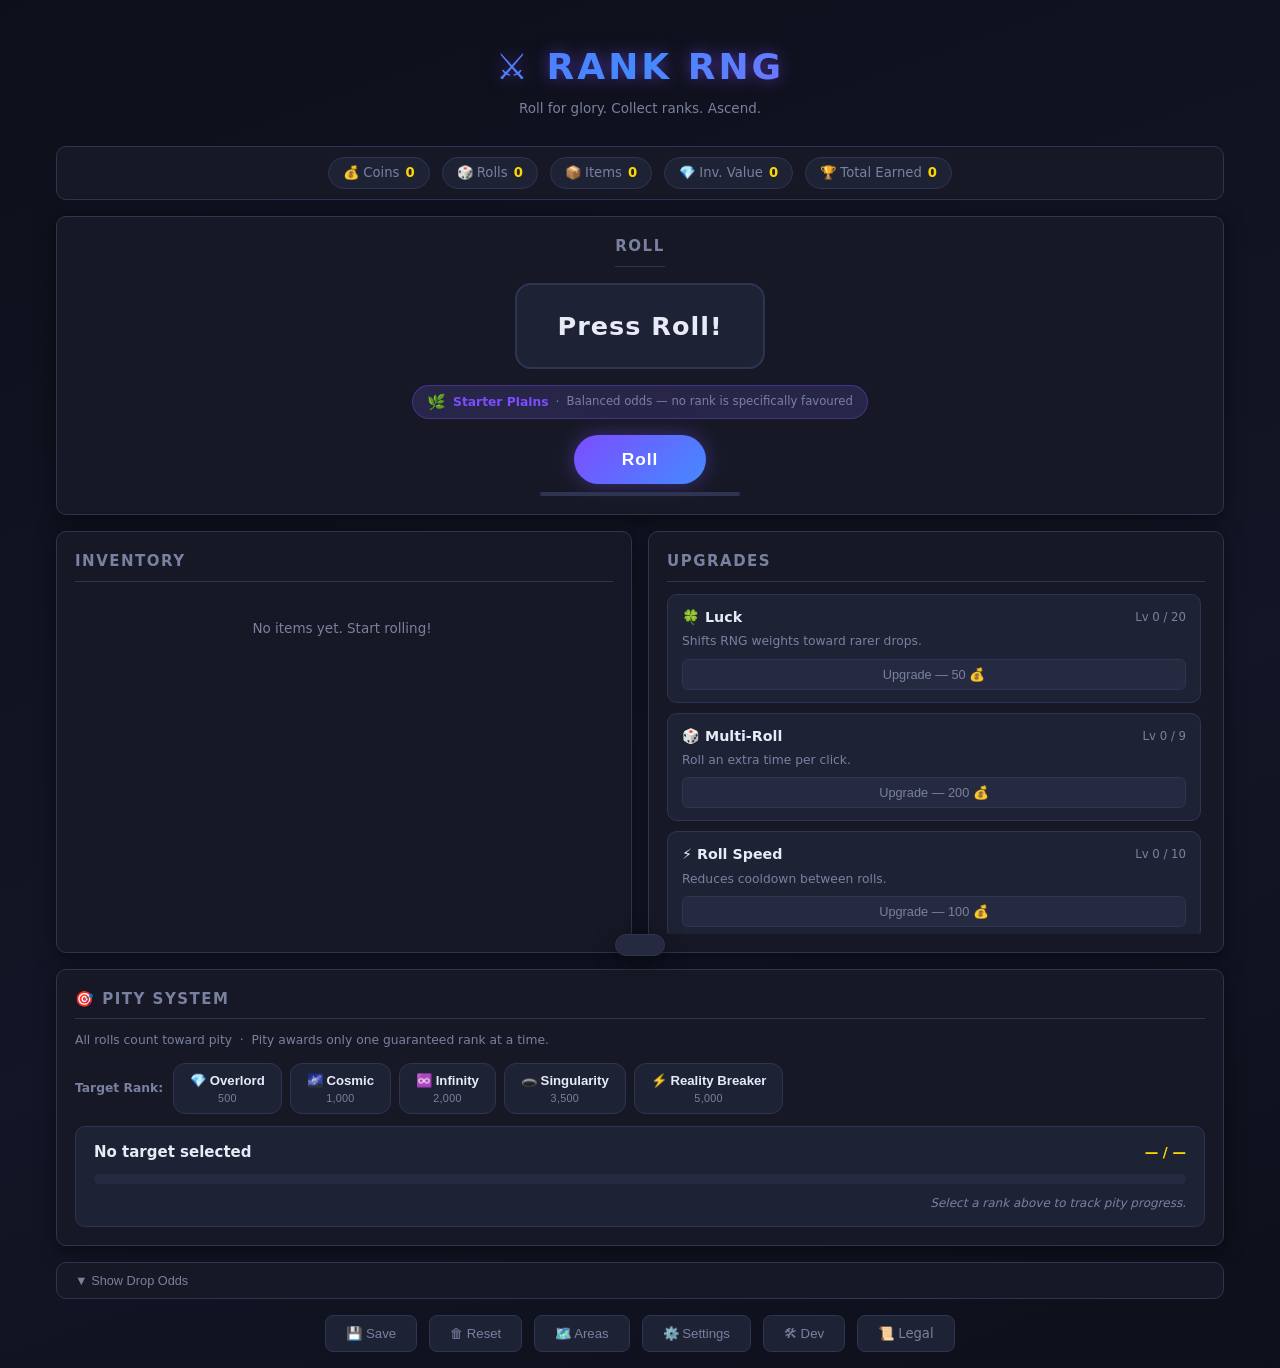
==== commit 627ff793: "Add legal page and footer legal button next to Dev Agent-Logs-Url: https://github.com/lajoonpark/Ran" ====
--- a/index.html
+++ b/index.html
@@ -134,6 +134,7 @@
         <button class="ctrl-btn" id="areas-btn">🗺️ Areas</button>
         <button class="ctrl-btn" id="settings-btn">⚙️ Settings</button>
         <button class="ctrl-btn" id="dev-btn">🛠 Dev</button>
+        <a class="ctrl-btn" id="legal-btn" href="legal.html">📜 Legal</a>
       </div>
 
     </div><!-- /.main-grid -->
--- a/css/style.css
+++ b/css/style.css
@@ -468,10 +468,34 @@
   font-size: 0.88rem;
   cursor: pointer;
   transition: border-color 0.2s, color 0.2s;
+  text-decoration: none;
+  display: inline-flex;
+  align-items: center;
+  justify-content: center;
 }
 
 .ctrl-btn:hover { border-color: var(--accent2); color: var(--accent2); }
 .ctrl-btn.danger:hover { border-color: var(--red); color: var(--red); }
+
+/* ---- Legal page ---- */
+.legal-wrapper {
+  max-width: 960px;
+}
+
+.legal-panel {
+  margin-bottom: 14px;
+}
+
+.legal-panel ul {
+  margin: 10px 0 0;
+  padding-left: 20px;
+  color: var(--text-muted);
+}
+
+.legal-panel h3 {
+  margin-top: 14px;
+  color: var(--text-main);
+}
 
 /* ---- Toast ---- */
 #toast {
@@ -2293,4 +2317,3 @@
     font-size: 0.82rem;
   }
 }
-
